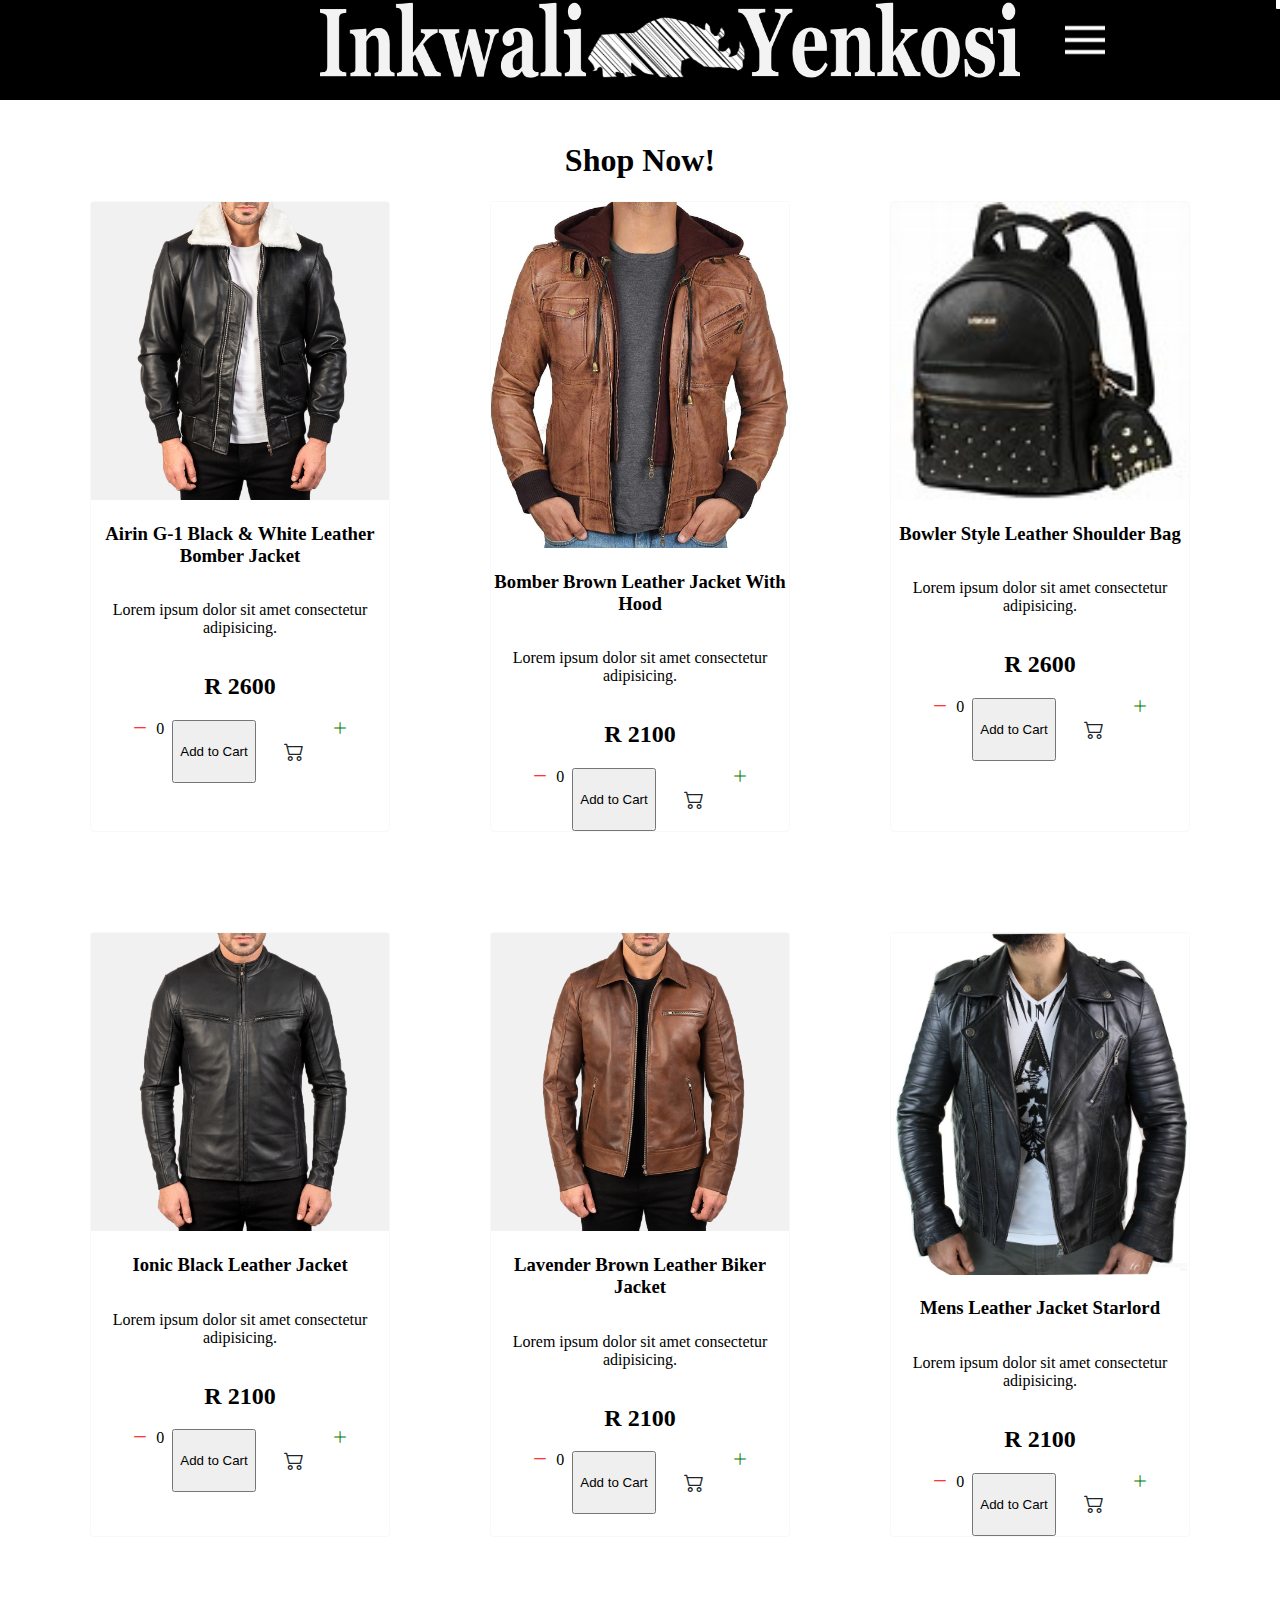
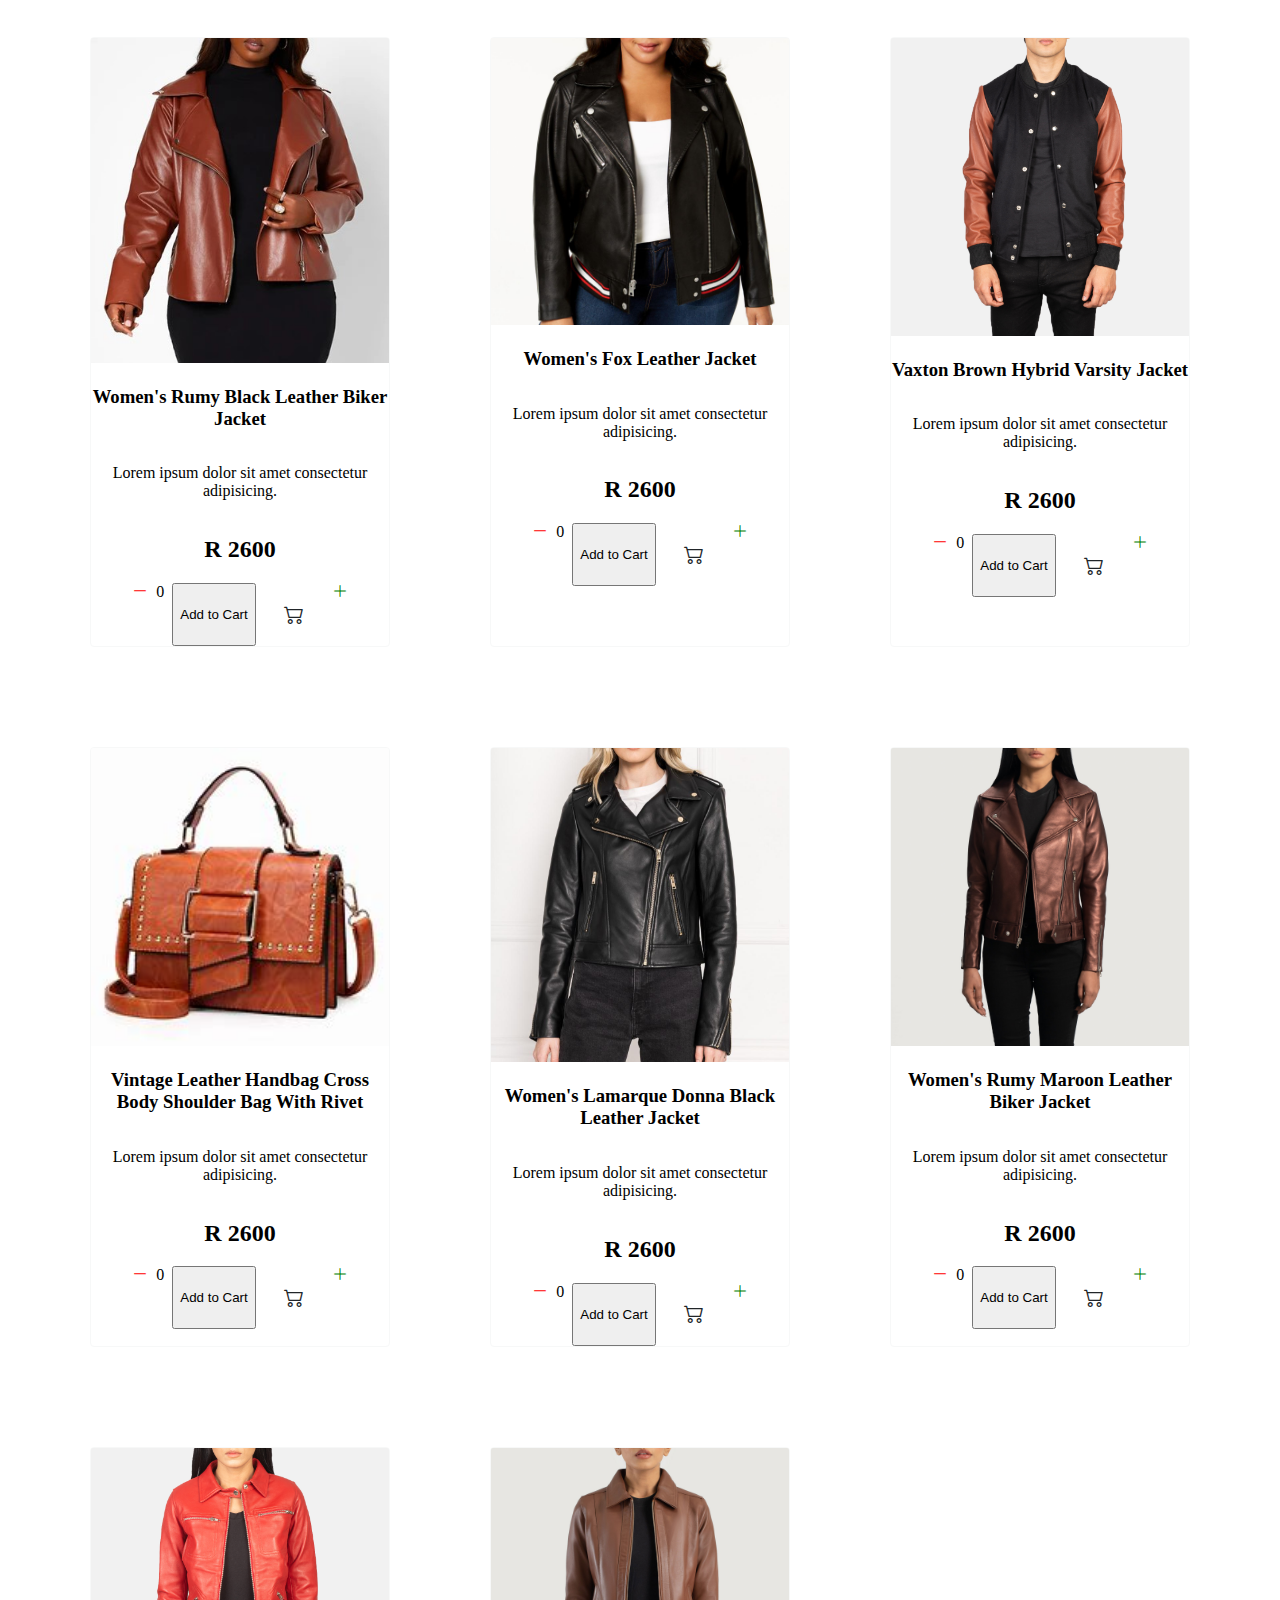
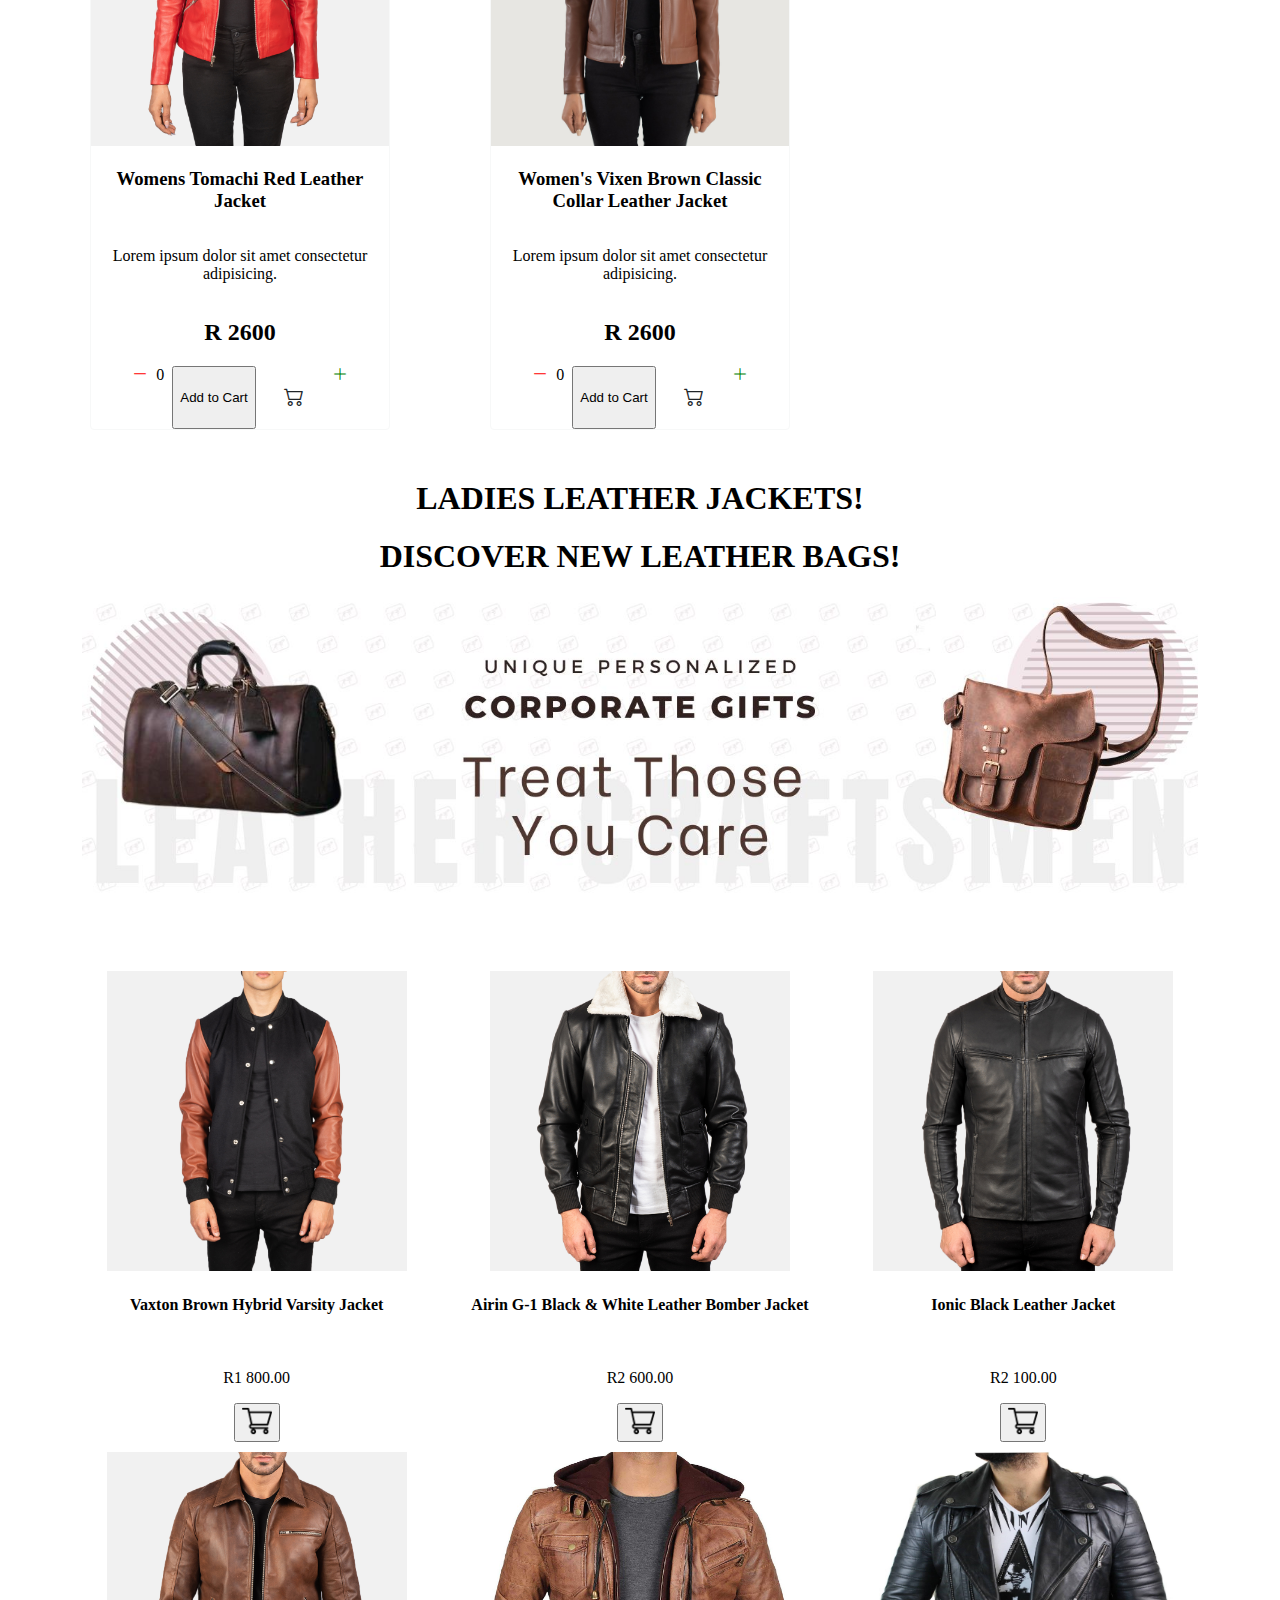
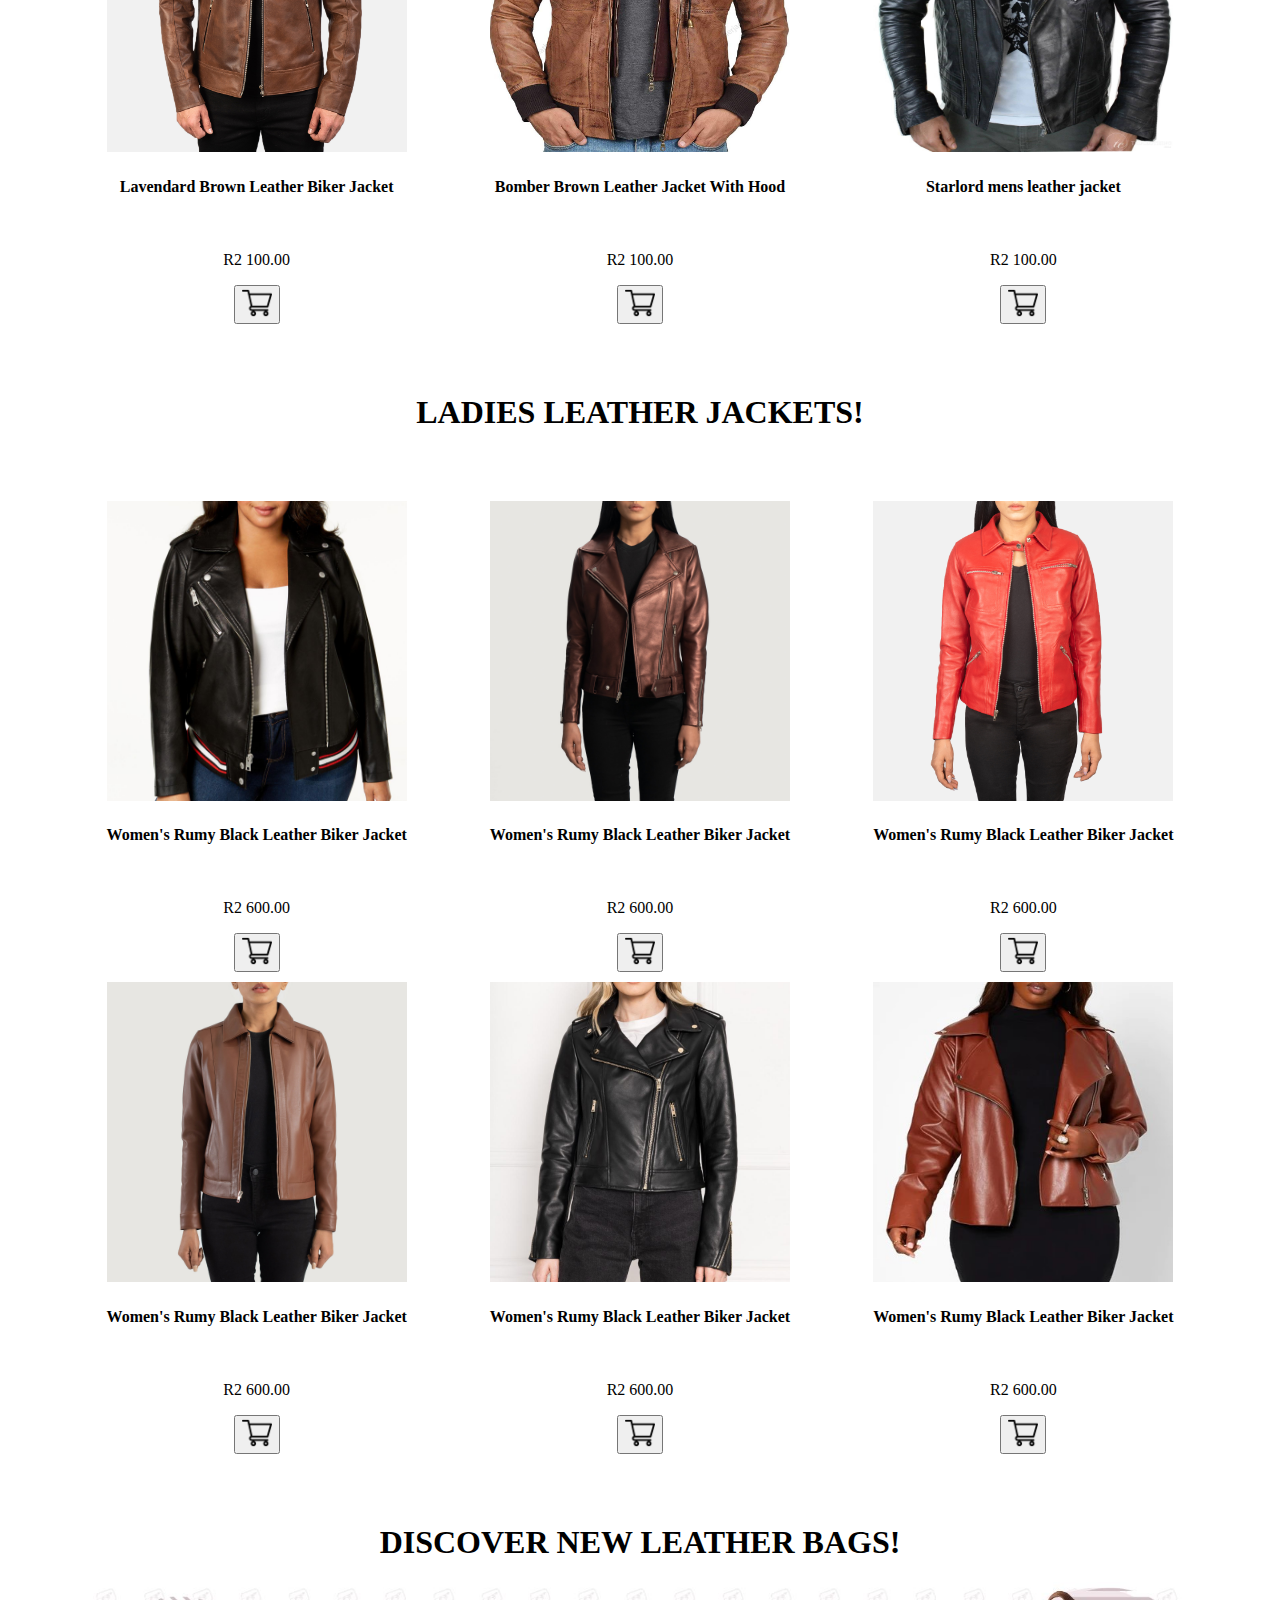
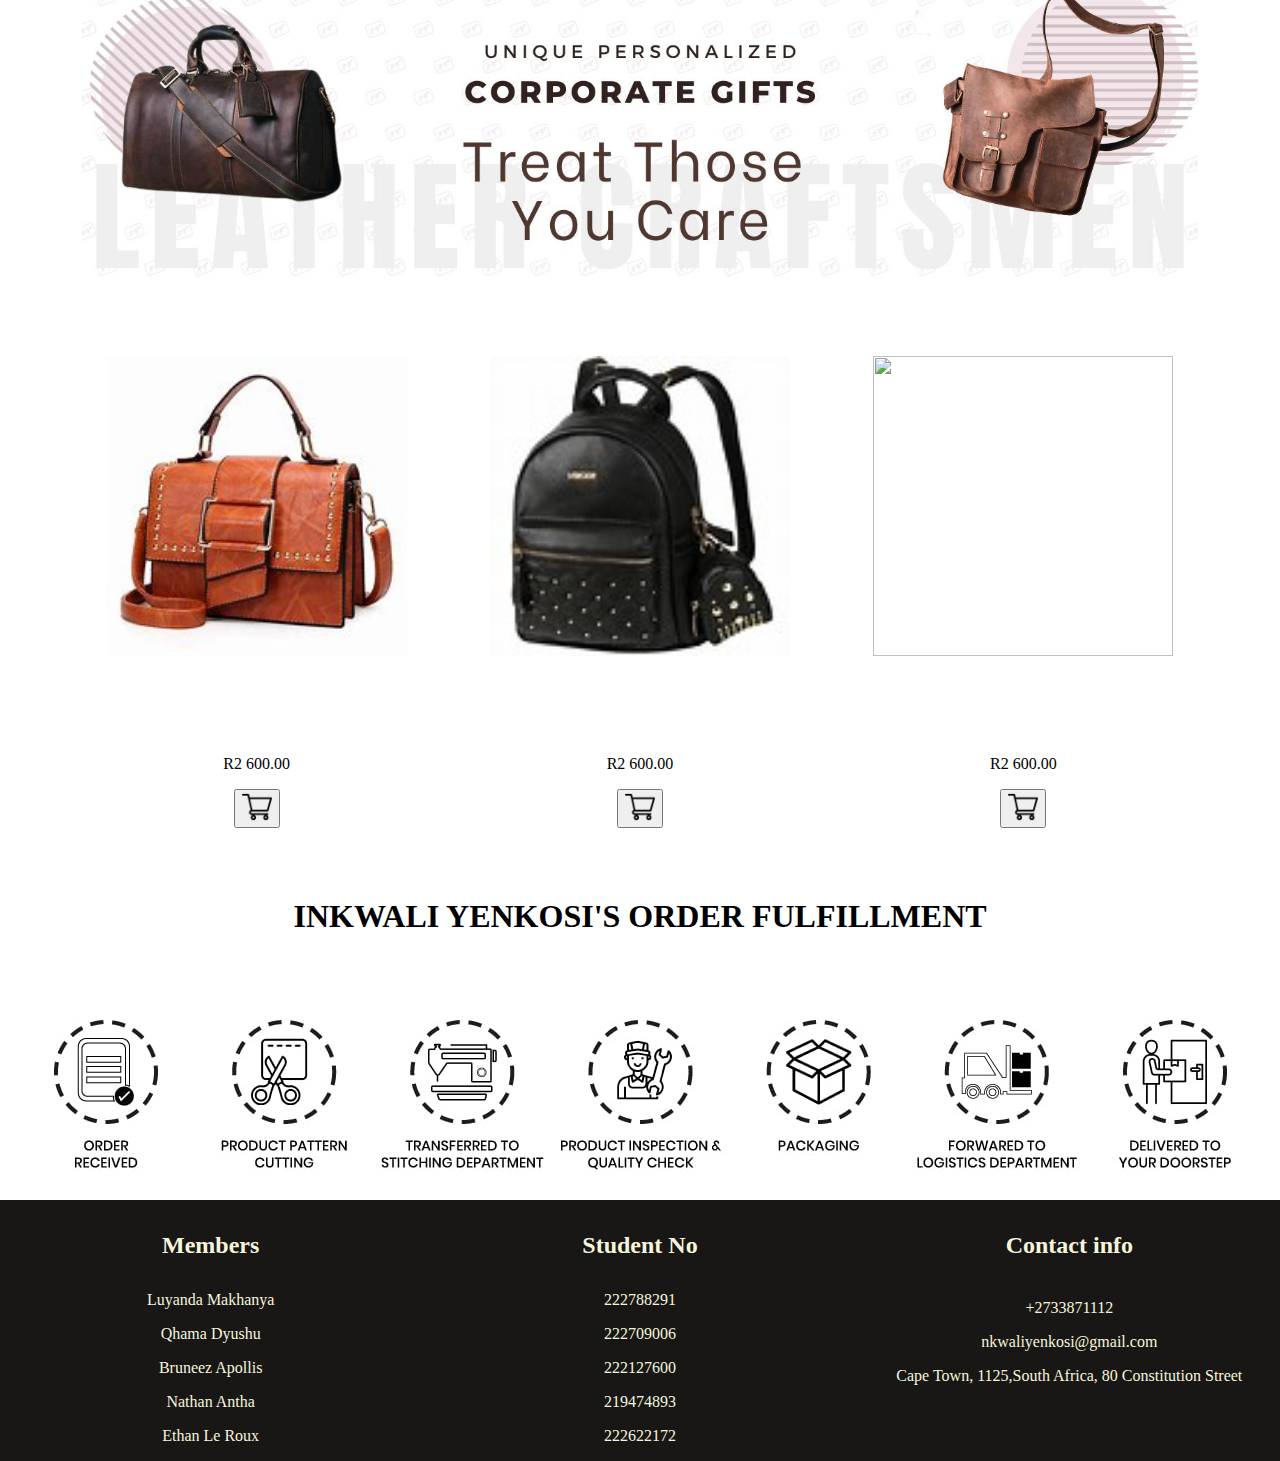
==== index.html @ 8163ce8f "new" ====
<!DOCTYPE html>
<html lang="en">

<head>
    <meta charset="UTF-8">
    <meta name="viewport" content="width=device-width, initial-scale=1.0">
    <link rel="stylesheet" href="public/css/main.css">
    <link rel="stylesheet" href="public/css/button.css">
    <link rel="stylesheet" href="https://cdn.jsdelivr.net/npm/bootstrap-icons@1.8.1/font/bootstrap-icons.css">

    <title>Shop Now</title>
    <link rel="stylesheet" href="public/css/head.css">
    <script src="public/scripts/button.js"></script>
    <link rel="stylesheet" href="https://cdnjs.cloudflare.com/ajax/libs/font-awesome/6.4.2/css/all.min.css"
        integrity="sha512-z3gLpd7yknf1YoNbCzqRKc4qyor8gaKU1qmn+CShxbuBusANI9QpRohGBreCFkKxLhei6S9CQXFEbbKuqLg0DA=="
        crossorigin="anonymous" referrerpolicy="no-referrer" />
    <link rel="stylesheet" href="list.css">
    <link rel="stylesheet" href="public/css/content.css">
    <link rel="stylesheet" href="public/css/footer.css">
    <link rel="stylesheet" href="https://cdn.jsdelivr.net/npm/@fortawesome/fontawesome-free@6.2.1/css/fontawesome.min.css">
    <link rel="stylesheet" href="checkout.html">
</head>

<body>

        <nav>
            <ul class="social-media">
                <a href="https://www.instagram.com/inkwaliyenkosi____/" target=_blank><i class="fa-brands fa-instagram"></i></a>
                <a href="https://twitter.com/Inkwali_Yenkosi" target=_blank><i class="fa-brands fa-twitter"></i></a>
                <a href="https://www.facebook.com/profile.php?id=61552189601026" target=_blank><i class="fa-brands fa-facebook"></i></a>

            </ul>

            
            <a href="index.html" class="logo"><img src="/public/img/icons/rhinoLogo.png" width="700px" height="80px"></a>
            <div class="dropdown">
                <img src="/public/img/icons/dropDownMenu.png" alt="" height="40" width="40" id="dropdownIcon"
                    class="dropdownIcon" onclick="toggleMenu()">
                <ul id="dropdownMenu">
                    <li><a href="#home">Home</a></li>
                    <li><a href="#about">About the leather</a></li>
                    <li><a href="#diy">DIY Method</a></li>
                    <li><a href="#B&M">Brick and Mortar</a></li>
                    <li><a href="#order">Shop Now</a></li>
                </ul>
            </div>
        </nav>
                
    </header>

    <!--Shopping Items-->

    <!--start of nathan-->
    <div class="navbar"></div>
                    <a href="index.html" class="logo">Inkwali Yenkosi</a>
               
                    <img src="" alt="" class="dropdownIcon" id="dropdownIcon">
                    
                    <a href="cart.html">
                        <div class="cart">
                          <i class="bi bi-cart2"></i>
                          <div id="cartAmount" class="cartAmount">0</div>
                        </div>
                      </a>
                      <h1>Shop Now!</h1>

                    <div class="shop" id="shop">


                    </div>

                    <h1>LADIES LEATHER JACKETS!</h1>

                    <div class="girls" id="girls">


                </div>
                <h1>DISCOVER NEW LEATHER BAGS!</h1>
                <img src="images/pic2.png" height="300px" class="banner">

                <div class="leatherBag" id="leatherBag">


                </div>
                
    <!--end of nathan-->

    <section class="order" id="order">
        <div class="content">
            <div class="block00">
                <img src="images/Vaxton Brown Hybrid Varsity Jacket.jpg" width="300px" height="300px" flex-basis="30%"
                    margin-bottom="30px" alt="">
                <h4 style="color: black;">Vaxton Brown Hybrid Varsity Jacket</h4>
                <div class="rating">
                    <i class="fa fa-star"></i>
                    <i class="fa fa-star"></i>
                    <i class="fa fa-star"></i>
                    <i class="fa fa-star"></i>
                    <i class="fa fa-star"></i><br>
                    <p>R1 800.00</p>
                    <button id="test_button" class="test_btn"><img src="/public/img/icons/cartIcon.png" alt=""
                            width="30px" height="30px"></button>
                </div>
            </div>
            <div class="block00">
                <img src="images/Airin G-1 Black & White Leather Bomber Jacket.jpg" width="300px" height="300px"
                    flex-basis="30%" margin-bottom="30px" alt="">
                <h4 style="color: black;">Airin G-1 Black & White Leather Bomber Jacket</h4>
                <i class="fa fa-star"></i>
                <i class="fa fa-star"></i>
                <i class="fa fa-star"></i>
                <i class="fa fa-star"></i>
                <i class="fa fa-star"></i><br>
                <p>R2 600.00</p>
                <button id="test_button" class="test_btn"><img src="/public/img/icons/cartIcon.png" alt="" width="30px"
                        height="30px"></button>
            </div>

            <div class="block00">
                <img src="images/Ionic Black Leather Jacket.jpeg" width="300px" height="300px" flex-basis="30%"
                    margin-bottom="30px" alt="">
                <h4 style="color: black">Ionic Black Leather Jacket</h4>
                <i class="fa fa-star"></i>
                <i class="fa fa-star"></i>
                <i class="fa fa-star"></i>
                <i class="fa fa-star"></i>
                <i class="fa fa-star"></i><br>
                <p>R2 100.00</p>
                <button id="test_button" class="test_btn"><img src="/public/img/icons/cartIcon.png" alt="" width="30px"
                        height="30px"></button>
            </div>

            <div class="block00">
                <img src="images/Lavendard Brown Leather Biker Jacket.jpeg" width="300px" height="300px"
                    flex-basis="30%" margin-bottom="30px" alt="">
                <h4 style="color: black">Lavendard Brown Leather Biker Jacket</h4>
                <i class="fa fa-star"></i>
                <i class="fa fa-star"></i>
                <i class="fa fa-star"></i>
                <i class="fa fa-star"></i>
                <i class="fa fa-star"></i><br>
                <p>R2 100.00</p>
                <button id="test_button" class="test_btn"><img src="/public/img/icons/cartIcon.png" alt="" width="30px"
                        height="30px"></button>
            </div>

            <div class="block00">
                <img src="images/Bomber-Brown-Leather-Jacket-With-Hood-3.jpg" width="300px" height="300px"
                    flex-basis="30%" margin-bottom="30px" alt="">
                <h4 style="color: black">Bomber Brown Leather Jacket With Hood</h4>
                <i class="fa fa-star"></i>
                <i class="fa fa-star"></i>
                <i class="fa fa-star"></i>
                <i class="fa fa-star"></i>
                <i class="fa fa-star"></i><br>
                <p>R2 100.00</p>
                <button id="test_button" class="test_btn"><img src="/public/img/icons/cartIcon.png" alt="" width="30px"
                        height="30px"></button>
            </div>

            <div class="block00">
                <img src="images/mens-leather-jacket-starlord-2_2.jpg" width="300px" height="300px" flex-basis="30%"
                    margin-bottom="30px" alt="">
                <h4 style="color: black">Starlord mens leather jacket</h4>
                <i class="fa fa-star"></i>
                <i class="fa fa-star"></i>
                <i class="fa fa-star"></i>
                <i class="fa fa-star"></i>
                <i class="fa fa-star"></i><br>
                <p>R2 100.00</p>
                <button id="test_button" class="test_btn"><img src="/public/img/icons/cartIcon.png" alt="" width="30px"
                        height="30px"></button>
            </div>

        </div>
        <div class="ladies">
            <h1>LADIES LEATHER JACKETS!</h1>
            <div class="content">
                <div class="block00">
                    <img src="images/Plus Size Fox Leather Jacket.png" width="300px" height="300px">
                    <h4 style="color: black">Women's Rumy Black Leather Biker Jacket</h4>
                    <i class="fa fa-star"></i>
                    <i class="fa fa-star"></i>
                    <i class="fa fa-star"></i>
                    <i class="fa fa-star"></i>
                    <i class="fa fa-star"></i><br>
                    <p>R2 600.00</p>
                    <button id="test_button" class="test_btn"><img src="/public/img/icons/cartIcon.png" alt=""
                            width="30px" height="30px"></button>
                </div>

                <div class="block00">
                    <img src="images/Women's Rumy Maroon Leather Biker Jacket.jpg" width="300px" height="300px">
                    <h4 style="color: black">Women's Rumy Black Leather Biker Jacket</h4>
                    <i class="fa fa-star"></i>
                    <i class="fa fa-star"></i>
                    <i class="fa fa-star"></i>
                    <i class="fa fa-star"></i>
                    <i class="fa fa-star"></i><br>
                    <p>R2 600.00</p>
                    <button id="test_button" class="test_btn"><img src="/public/img/icons/cartIcon.png" alt=""
                            width="30px" height="30px"></button>
                </div>

                <div class="block00">
                    <img src="images/Women's Tomachi Red Leather Jacket.jpeg" width="300px" height="300px">
                    <h4 style="color: black">Women's Rumy Black Leather Biker Jacket</h4>
                    <i class="fa fa-star"></i>
                    <i class="fa fa-star"></i>
                    <i class="fa fa-star"></i>
                    <i class="fa fa-star"></i>
                    <i class="fa fa-star"></i><br>
                    <p>R2 600.00</p>
                    <button id="test_button" class="test_btn"><img src="/public/img/icons/cartIcon.png" alt=""
                            width="30px" height="30px"></button>
                </div>

                <div class="block00">
                    <img src="images/Women's Vixen Brown Classic Collar Leather Jacket.jpg" width="300px"
                        height="300px">
                    <h4 style="color: black">Women's Rumy Black Leather Biker Jacket</h4>
                    <i class="fa fa-star"></i>
                    <i class="fa fa-star"></i>
                    <i class="fa fa-star"></i>
                    <i class="fa fa-star"></i>
                    <i class="fa fa-star"></i><br>
                    <p>R2 600.00</p>
                    <button id="test_button" class="test_btn"><img src="/public/img/icons/cartIcon.png" alt=""
                            width="30px" height="30px"></button>
                </div>
                <div class="block00">
                    <img src="images/Women Lamarque Donna Black Leather Jacket.png" width="300px" height="300px">
                    <h4 style="color: black">Women's Rumy Black Leather Biker Jacket</h4>
                    <i class="fa fa-star"></i>
                    <i class="fa fa-star"></i>
                    <i class="fa fa-star"></i>
                    <i class="fa fa-star"></i>
                    <i class="fa fa-star"></i><br>
                    <p>R2 600.00</p>
                    <button id="test_button" class="test_btn"><img src="/public/img/icons/cartIcon.png" alt=""
                            width="30px" height="30px"></button>
                </div>
                <div class="block00">
                    <img src="images/NeverBasic RESHOOT_crop_center.jpg" width="300px" height="300px">
                    <h4 style="color: black">Women's Rumy Black Leather Biker Jacket</h4>
                    <i class="fa fa-star"></i>
                    <i class="fa fa-star"></i>
                    <i class="fa fa-star"></i>
                    <i class="fa fa-star"></i>
                    <i class="fa fa-star"></i><br>
                    <p>R2 600.00</p>
                    <button id="test_button" class="test_btn"><img src="/public/img/icons/cartIcon.png" alt=""
                            width="30px" height="30px"></button>
                </div>
            </div>
            <div class="bags">
                <h1>DISCOVER NEW LEATHER BAGS!</h1>
                <img src="images/pic2.png" height="300px" class="banner">

                <div class="content">
                    <div class="bag1">
                        <img src="images/Vintage Leather Handbag Cross Body Shoulder Bag With Rivet.jpeg" width="300px"
                            height="300px">
                        <h4>Airin G-1 Black & White Leather Bomber Jacket</h4>
                        <i class="fa fa-star"></i>
                        <i class="fa fa-star"></i>
                        <i class="fa fa-star"></i>
                        <i class="fa fa-star"></i>
                        <i class="fa fa-star"></i><br>
                        <p>R2 600.00</p>
                        <button id="test_button" class="test_btn"><img src="/public/img/icons/cartIcon.png" alt=""
                                width="30px" height="30px"></button>
                    </div>

                    <div class="bag2">
                        <img src="images/Bowler Style Leather Shoulder Bag.jpeg" width="300px" height="300px" alt="">
                        <h4>Airin G-1 Black & White Leather Bomber Jacket</h4>
                        <i class="fa fa-star"></i>
                        <i class="fa fa-star"></i>
                        <i class="fa fa-star"></i>
                        <i class="fa fa-star"></i>
                        <i class="fa fa-star"></i><br>
                        <p>R2 600.00</p>
                        <button id="test_button" class="test_btn"><img src="/public/img/icons/cartIcon.png" alt=""
                                width="30px" height="30px"></button>
                    </div>

                    <div class="bag3">
                        <img src="images/L6.png" width="300px" height="300px" alt="">
                        <h4>Airin G-1 Black & White Leather Bomber Jacket</h4>
                        <i class="fa fa-star"></i>
                        <i class="fa fa-star"></i>
                        <i class="fa fa-star"></i>
                        <i class="fa fa-star"></i>
                        <i class="fa fa-star"></i><br>
                        <p>R2 600.00</p>
                        <button id="test_button" class="test_btn"><img src="/public/img/icons/cartIcon.png" alt=""
                                width="30px" height="30px"></button>
                    </div>
                </div>

            </div>

            <h1>INKWALI YENKOSI'S ORDER FULFILLMENT</h1>
            <h4>We ensure that every customer’s order is manufactured appropriately and delivered at your doorstep.
            </h4>
            <img src="images/pic.png">

    </section>


    

    <br>
    <!--footer section starts here-->
    <section class="footer">

        <div class="box-container">

            <div class="studentDetails">
                <h3 style="color: beige;">Members</h3>
                    <p>Luyanda Makhanya </p>
                    <p>Qhama Dyushu </p>
                    <p>Bruneez Apollis</p>
                    <p>Nathan Antha</p>
                    <p>Ethan Le Roux</p>
            </div>

            <div class="studentDetails">
                <h3 style="color: beige;">Student No</h3>
                    <p>222788291</p>
                    <p>222709006</p>
                    <p>222127600</p>
                    <p>219474893</p>
                    <p>222622172</p>
            </div>

            <div class="studentDetails">
                <h3 style="color: beige;">Contact info</h3>
                <a href="#">+2733871112</a>
                <a href="#">nkwaliyenkosi@gmail.com</a>
                <a href="#">Cape Town, 1125,South Africa, 80 Constitution Street</a>
                <img src="" alt="">
            </div>

        </div>
    </section>
    <!--footer section ends here-->
<!--start of n-->
    <script src="Data.js"></script>
    <script src="main.js"></script>
    <script src="cart.js"></script>
    <!--end of n-->
    <script>
        function toggleMenu() {
            var menu = document.getElementById("dropdownMenu");
            if (menu.style.display === "block") {
                menu.style.display = "none";
            } else {
                menu.style.display = "block";
            }
        }
    </script>
    <script>
        function myFunction() {
            var x = document.getElementById("myDIV");
            if (x.style.display === "none") {
                x.style.display = "block";
            } else {
                x.style.display = "none";
            }
        }
    </script>
</body>

</html>
---- public/css/main.css ----
body{
    text-align: center;
    margin: 0%;
}

nav{
    position: fixed;
    width: 100%;
    top: 0%;
}

/* .imgbanner{
    width: max-content;
    height: fit-content;
} */
---- public/css/head.css ----
nav{
    background-color: black;
    font-family: 'DM Serif Display', serif;
    /* text-align: center; */

}

    nav a{
        color: white;
        text-decoration: none;
    }

    .logo{
        font-size: 50px;
    }

    .nav01{
        padding: 10px;
    }
/* nathan added all his css here*/
/* .navbar {
    display: flex;
    flex-direction: row;
    justify-content: space-between;
    background-color: #212529;
    color: white;
    padding: 25px 60px;
    margin-bottom: 30px;
  } */
  
.cart {
    /* position: relative; */
    background-color: #fff;
    color: #212529;
    font-size: 20px;
    padding: 20px;
    border-radius: 4px;
    position:static;
  }
  
  .cartAmount {
    position: absolute;
    top: -15px;
    right: -10px;
    font-size: 16px;
    background-color: white;
    color: black;
    padding: 3px;
    border-radius: 3px;
  }
  .shop {
    display: grid;
    grid-template-columns: repeat(3, 300px);
    gap: 100px;
    justify-content: center;
    margin-bottom: 50px;
  }
  
  @media (max-width: 1000px) {
    .shop {
      grid-template-columns: repeat(2, 223px);
    }
  }
  
  @media (max-width: 500px) {
    .shop {
      grid-template-columns: repeat(1, 223px);
    }
  }
  
  .item {
    border: 0.5px solid #f7f8f8;
    border-radius: 4px;
    box-shadow: #212529;
  }
  .item img {
    width: 100%;
    border-radius: 2px 2px 0 0;
  }
  
  .details {
    display: flex;
    flex-direction: column;
    justify-content: center;
  }
  
  .price-quantity {
    display: flex;
    flex-direction: column;
    justify-content: center;
    align-items: center;
  }
  
  .buttons {
    display: flex;
    flex-direction: row;
    justify-content: center;
    gap: 8px;
    font-size: 16px;
  }
  
  .bi-dash-lg {
    color: red;
  }
  
  .bi-plus-lg {
    color: green;
  }
  .text-center {
    text-align: center;
    margin-bottom: 20px;
  }
  
  .HomeBtn,
  .checkout,
  .removeAll {
    background-color: #212529;
    color: white;
    border: none;
    padding: 6px;
    border-radius: 3px;
    cursor: pointer;
    margin-top: 10px;
  }
  
  .checkout {
    background-color: black;
  }
  .removeAll {
    background-color: red;
  }
  .bi-x-lg {
    color: red;
    font-weight: bold;
    padding-top: 20px;
  }
  
  

.shopping-cart {
display: grid;
grid-template-columns: repeat(3, 320px);
justify-content: center;
gap: 15px;
}

/**
* ! style rules for cart-item
**/

.cart-item {
  border: 0.5px solid #f7f8f8;
  border-radius: 4px;
  box-shadow: #212529;
}

.title-price-x {
width: 195px;
display: flex;
align-items: center;
justify-content: space-between;
/* border: 2px solid red; */
}

.title-price {
display: flex;
align-items: center;
gap: 10px;
}

.cart-item-price {
background-color: white;
color: black;
border: 0.5px solid #f7f8f8;
border-radius: 4px;
justify-content: center;

}

/*
! style for popup window
*/
#popup-window {
position: fixed;
width: 300px;
height: 200px;
background: white;
border: 1px solid black;
padding: 10px;
margin: auto;
top: 0;
right: 0;
bottom: 0;
left: 0;
z-index: 10;
display: none;
}
---- list.css ----
.content{
    margin: 70px;
}
.fixed-page {
    position: fixed;
    width: 100%;
    height: 100%;
    overflow: hidden;
}

/*
.bags img{
    width: 100%;
}

 .bag1 img{
    width: 300px;
    height: 300px;   
    flex-basis: 30%;
     margin-bottom: 30px;
}.bag2 img{
    width: 300px;
    height: 300px;   
    flex-basis: 30%;
     margin-bottom: 30px;
}
.bag3 img{
    width: 300px;
    height: 300px;   
    flex-basis: 30%;
     margin-bottom: 30px;
} */

#dropdownIcon{
    padding-right: 70px;
    padding-top: 20px;
}

.social-media{
    padding-top: 10px;
}

.footer .box-container{
    display: flex;
    color: beige;
    flex-wrap: wrap;
    gap: 0.5rem;
    background-color: rgb(24, 23, 21);
    text-decoration: none;
}

.footer .box-container .studentDetails{
    flex: 25rem;
    text-decoration: none;
}

.footer .box-container .studentDetails h3{
    color: beige;
    font-size: 1.5rem;
    padding: 0.5rem 0;
}

.footer .box-container .studentDetails a{
    display: block;
    color: beige;
    font-size: 1rem;
    padding: 0.5rem 0;
}

.footer .box-container .box a:hover{
    text-decoration: underline;

}

.footer .credit{
    text-align: center;
    padding: 1.5rem;
    margin-top: 1.5rem;
    padding-top: 2.5rem;
    font-size: 2rem;
    color: beige;
    border-top: .1rem solid rgba(0, 0, 0, .1);

}

.footer .credit span{
    color: aqua;
}

.dropdownMenu {
    display: none;
    background-color: #075019; /* Dropdown background color */
    box-shadow: 0 4px 6px rgba(0, 0, 0, 0.1); /* Add a shadow for a dropdown effect */
    z-index: 1;
}

.dropdown li {
    padding: 10px;
    border-bottom: 1px solid #ccc;
}

.imgbanner{
    width: 100%;
}
---- public/css/content.css ----
.content{
    display: grid;
  grid-template-columns: repeat(3, 1fr);
  gap: 10px;
  grid-auto-rows: minmax(100px, auto);
}

.block00{
    /*border-block: 5px solid rgb(105, 105, 105);*/
    /*border: 5px solid rgb(105, 105, 105);*/
    text-align: center;
}

/*Banner*/

.banner{
  max-width:max-content;
}

nav{
  display: grid;
  grid-template-columns: repeat(4, 1fr);
  gap: 0px;
  grid-auto-rows: minmax(100px, auto);
}
.logo{
  grid-column: 2/4;
}
.dropdown{
  grid-column-start: 4;
}

h4{
  color: white;
}

#dropdownMenu{
  display: none;
  background-color: black;
  /* grid-column-start: 4; */
  padding: 20px;
  height: 250px;
  width: 200px;
  text-align: center;
  list-style-type: none;
  position: fixed;
}
---- public/css/footer.css ----
footer{
    background-color: black;
    color: white;
    font-family: 'Ubuntu', sans-serif;
    text-align: center;
}

a{
    color: white;
    text-decoration: none;
}

.social{
    font-weight: 600;
}

footer .logo{
    font-size: 40px;
}
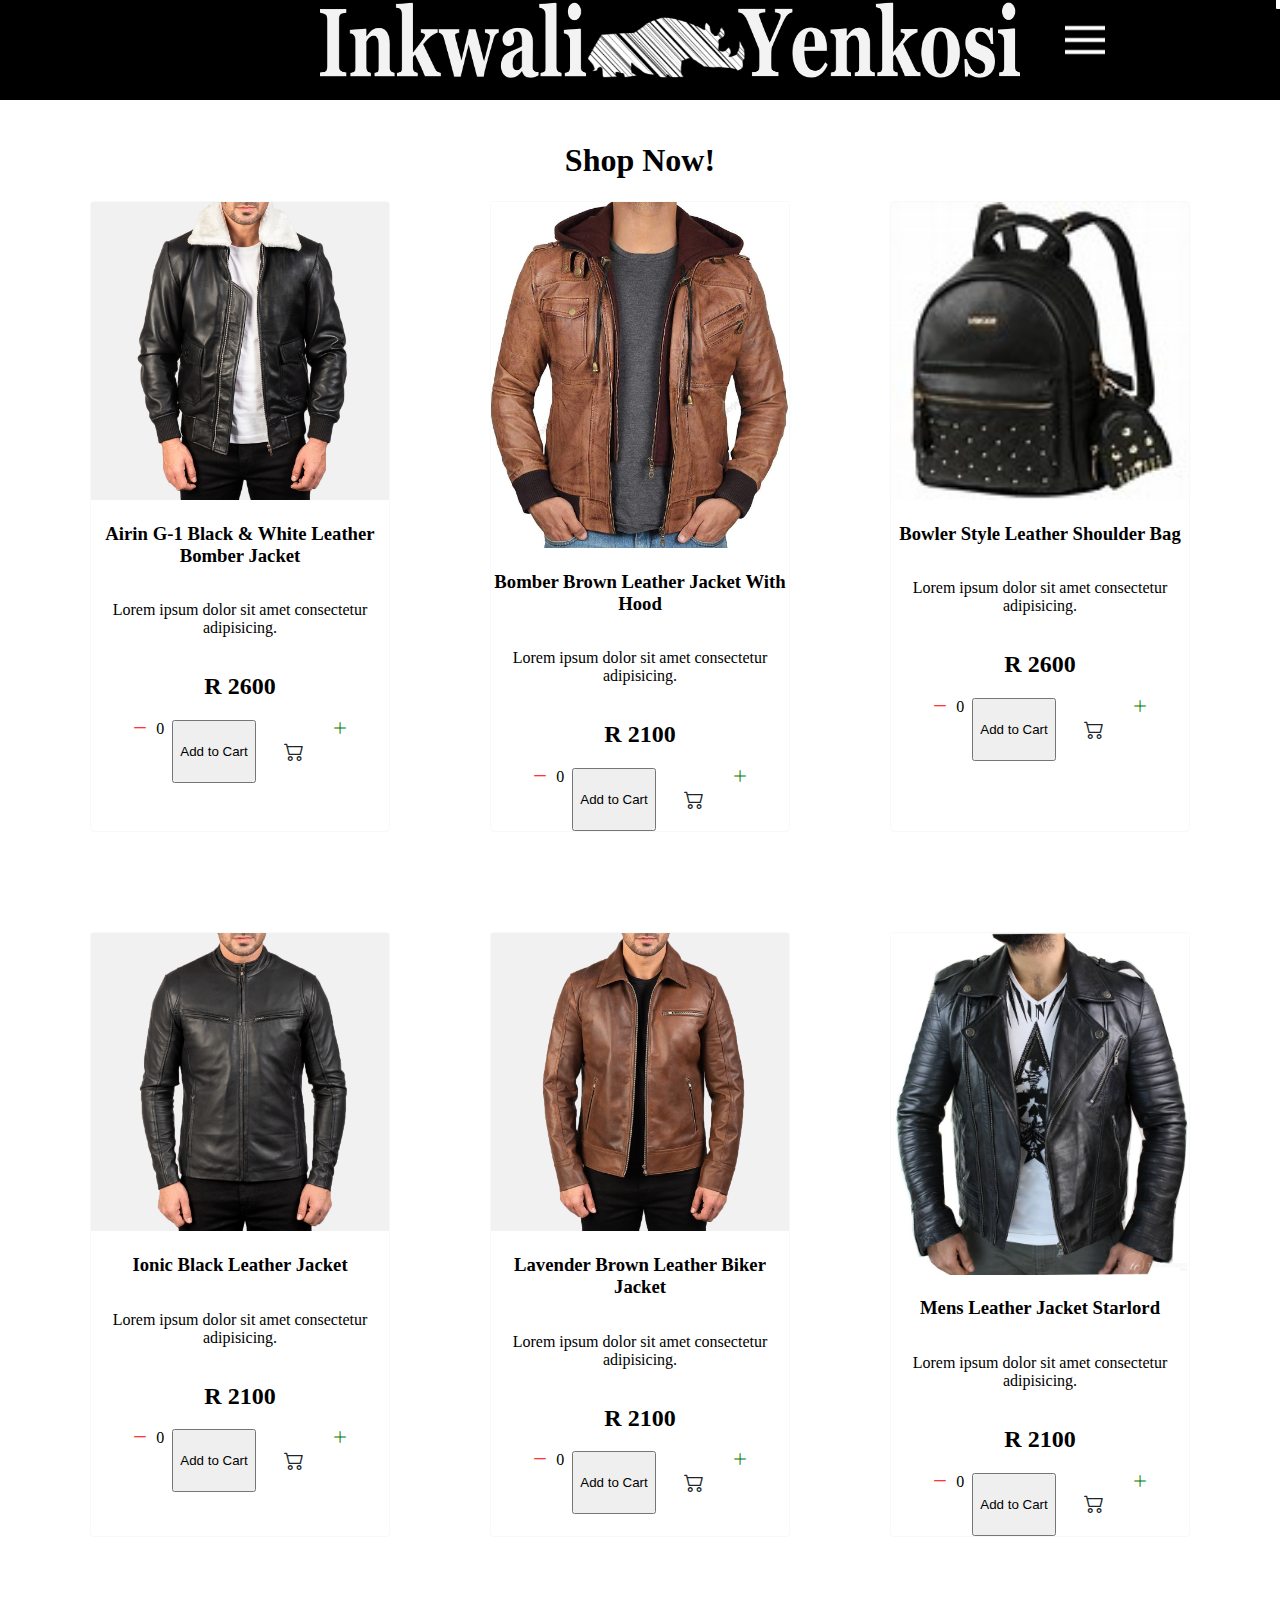
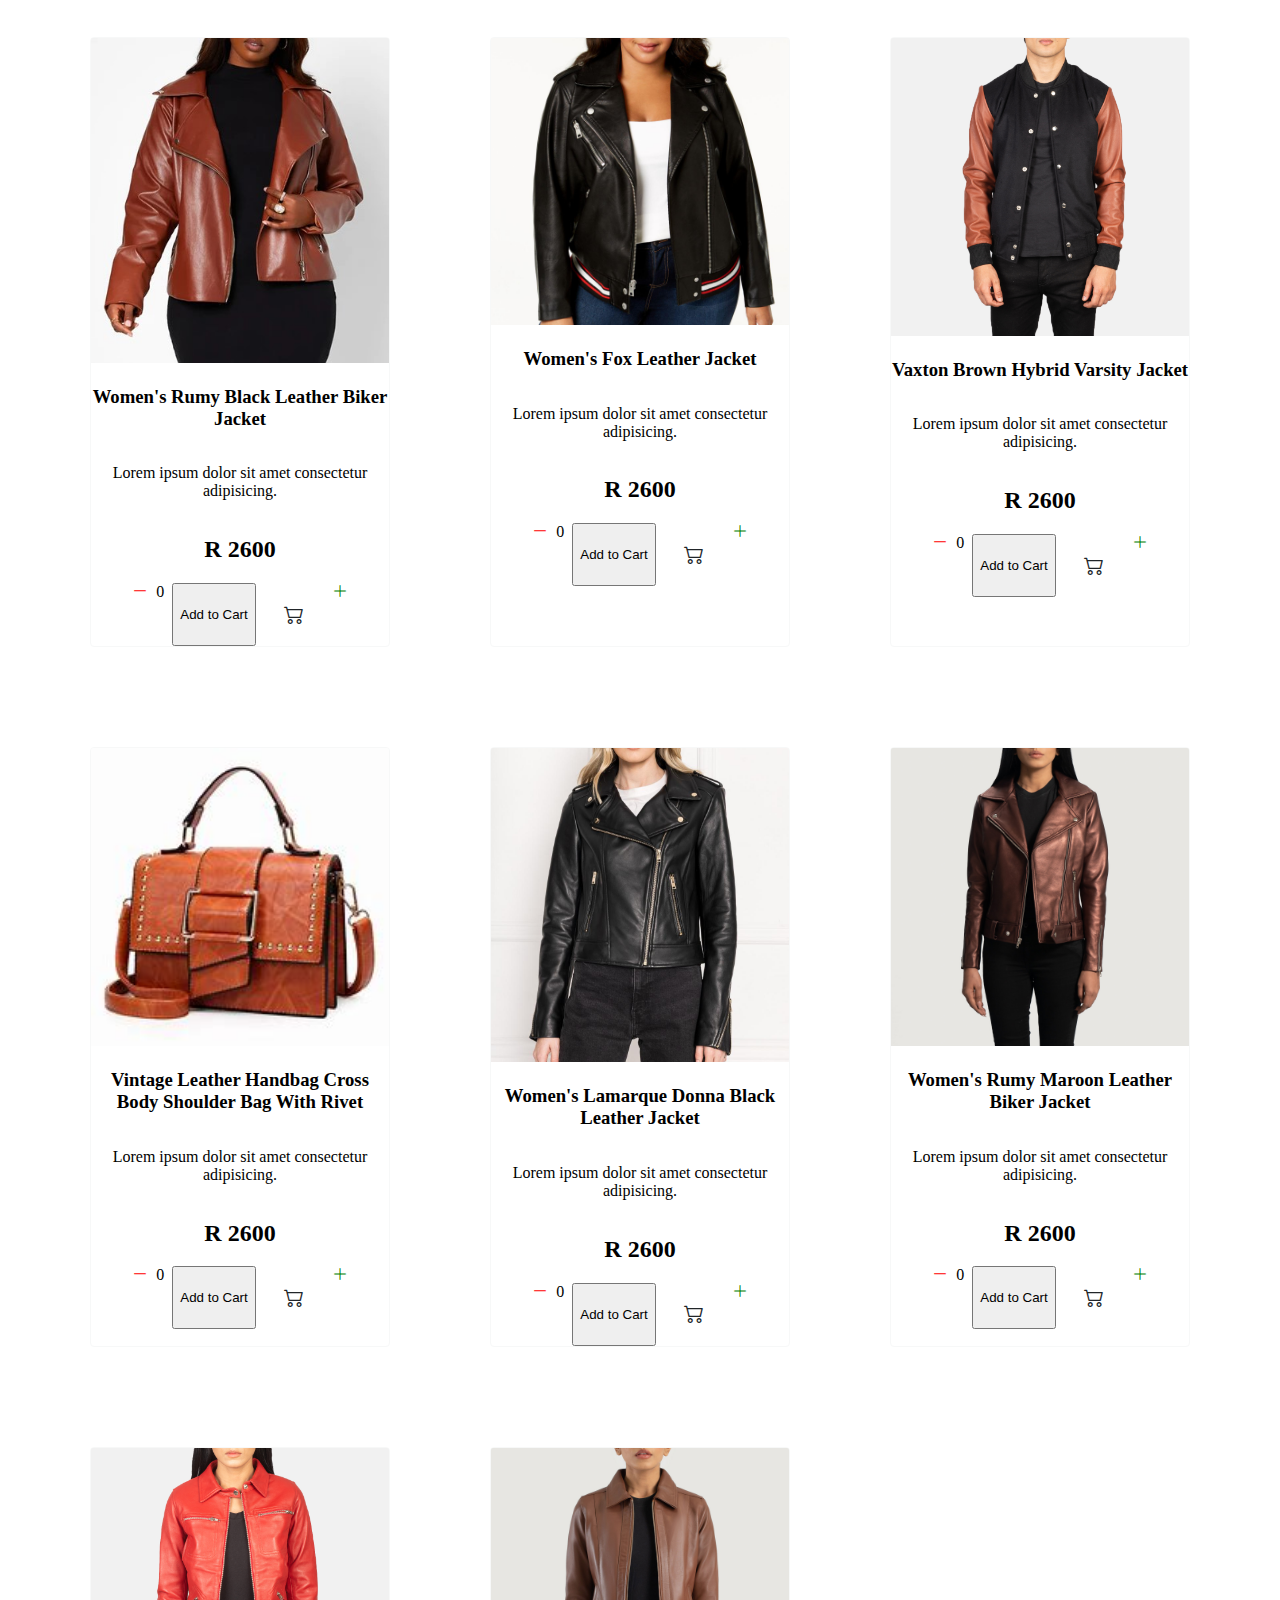
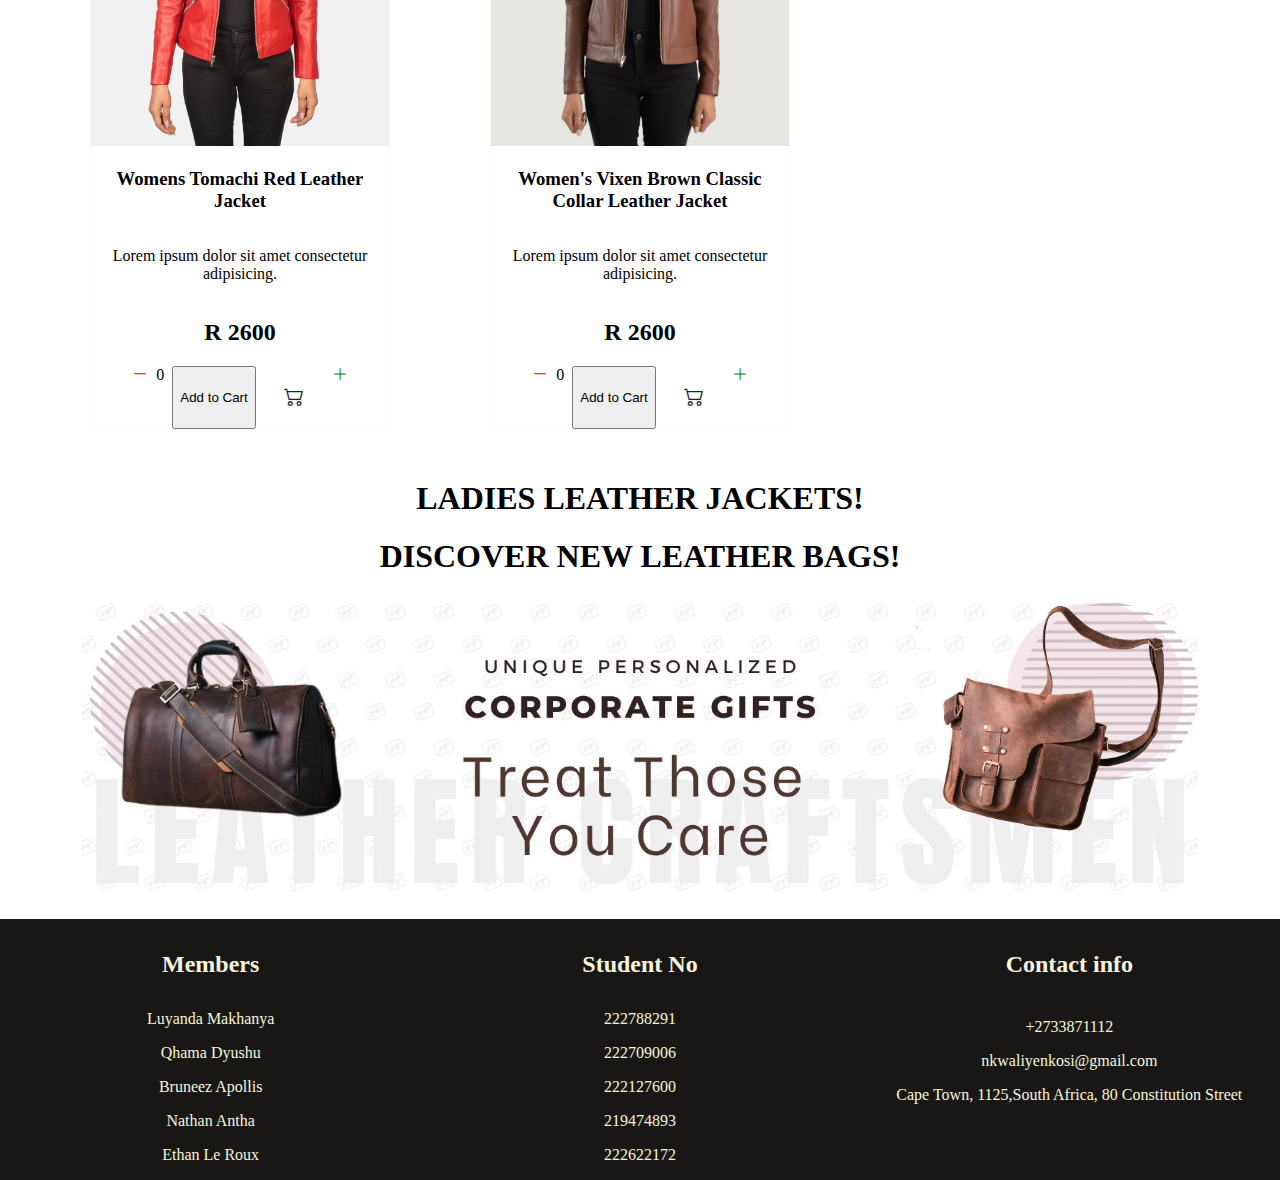
==== commit f4f1bc32: "Update index.html" ====
--- a/index.html
+++ b/index.html
@@ -85,7 +85,7 @@
                 
     <!--end of nathan-->
 
-    <section class="order" id="order">
+    <!-- <section class="order" id="order">
         <div class="content">
             <div class="block00">
                 <img src="images/Vaxton Brown Hybrid Varsity Jacket.jpg" width="300px" height="300px" flex-basis="30%"
@@ -306,7 +306,7 @@
             </h4>
             <img src="images/pic.png">
 
-    </section>
+    </section> -->
 
 
     
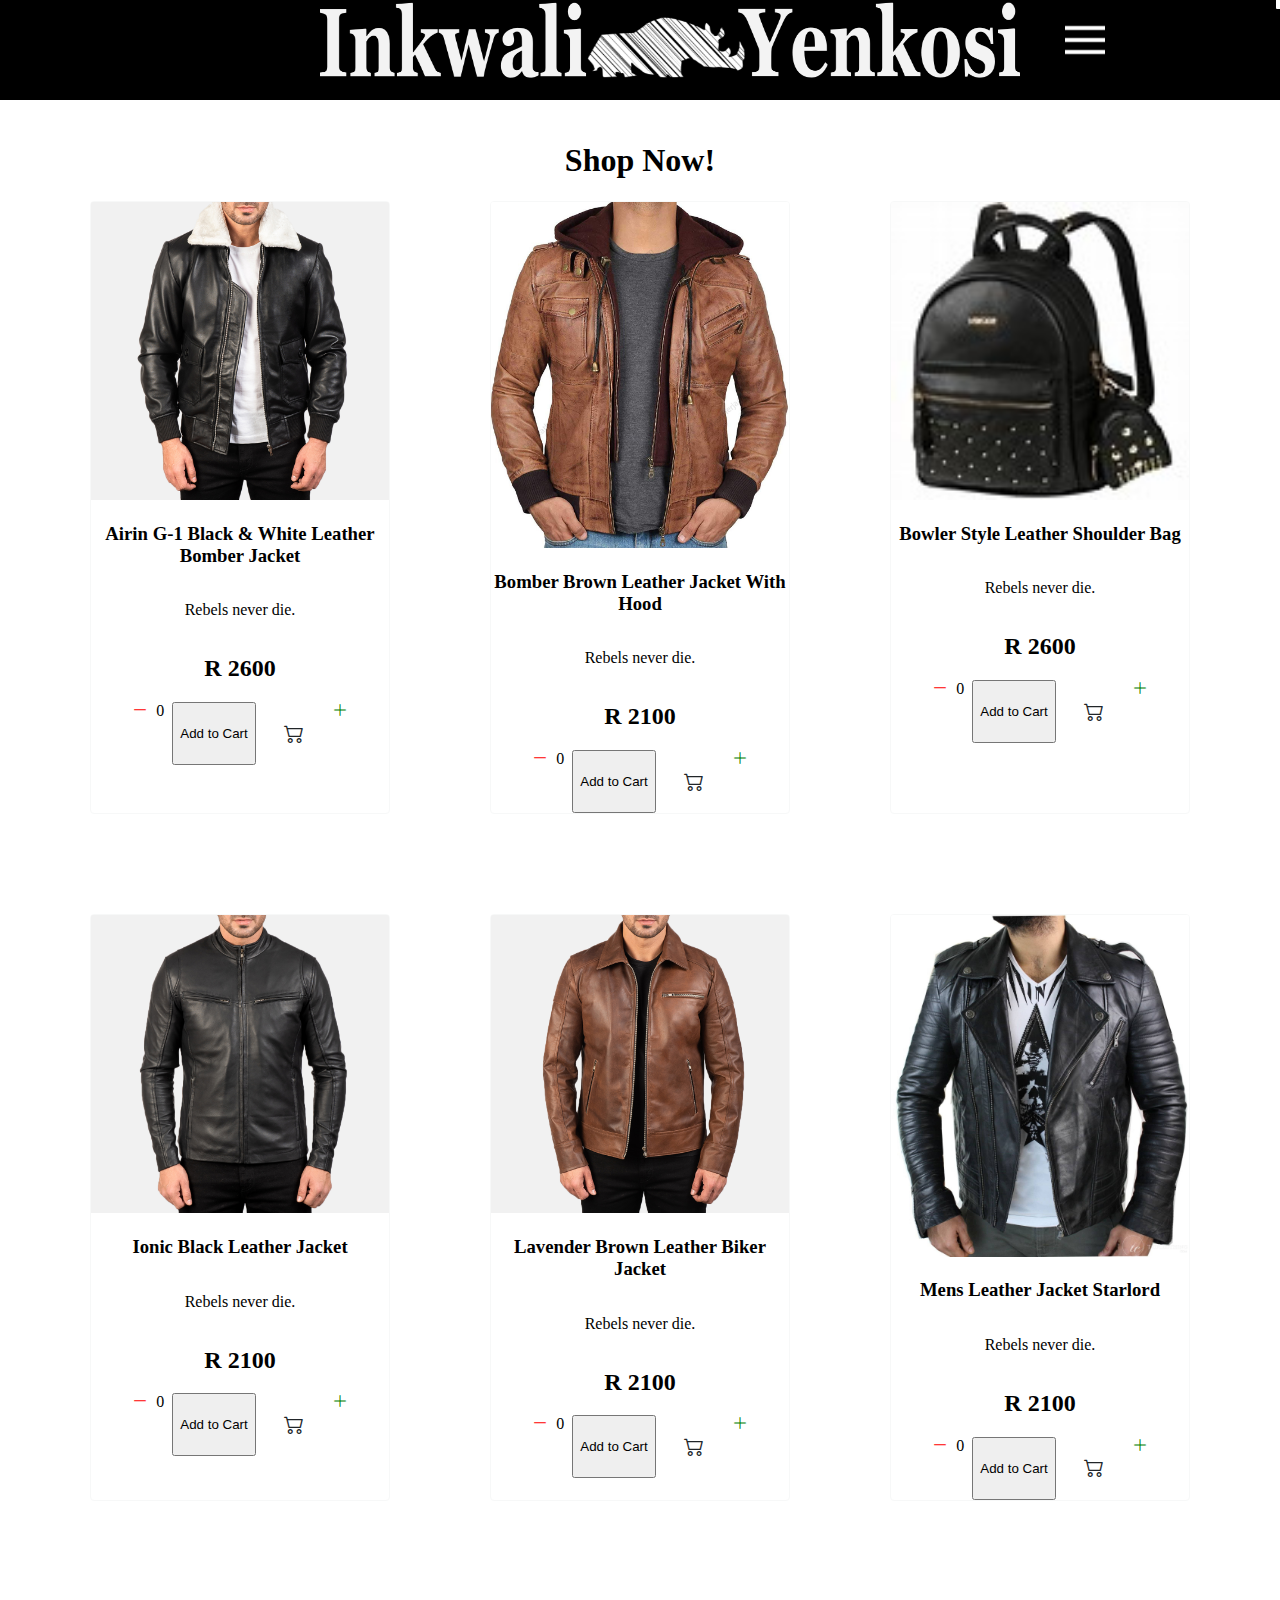
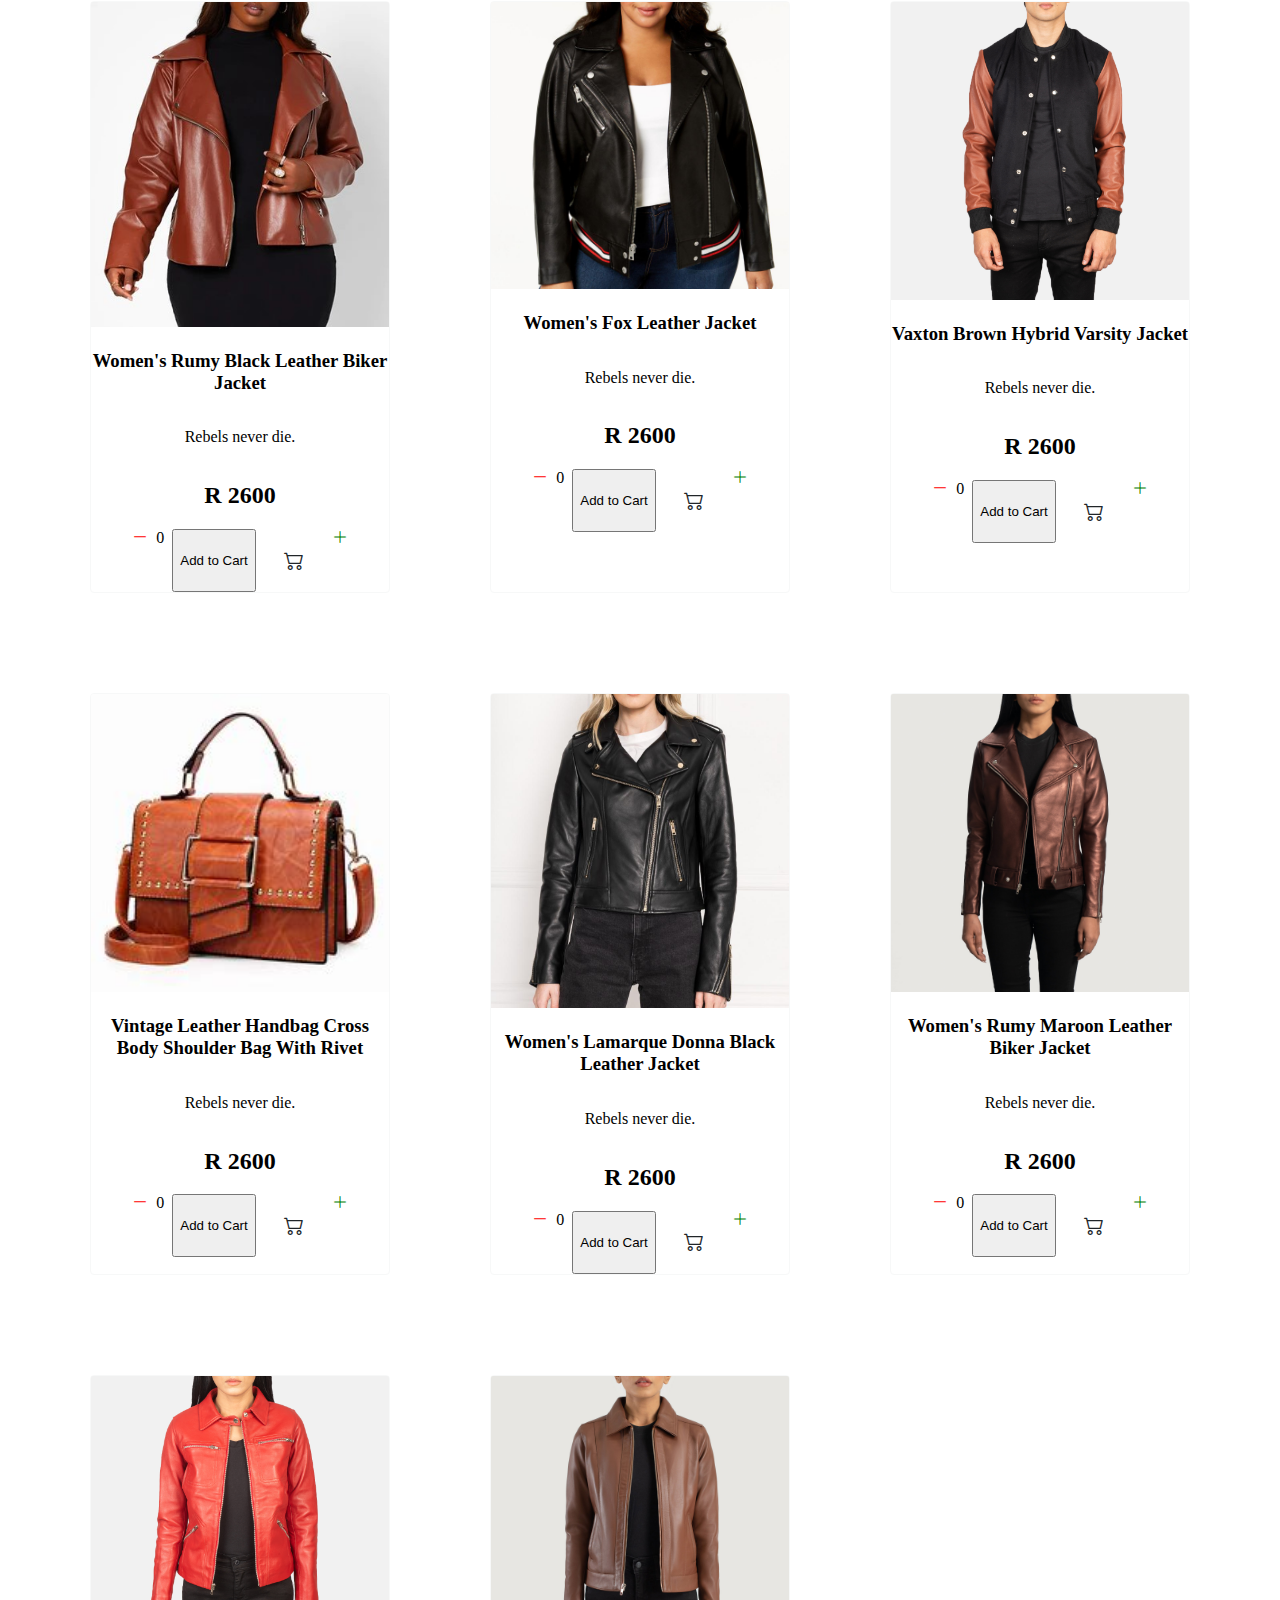
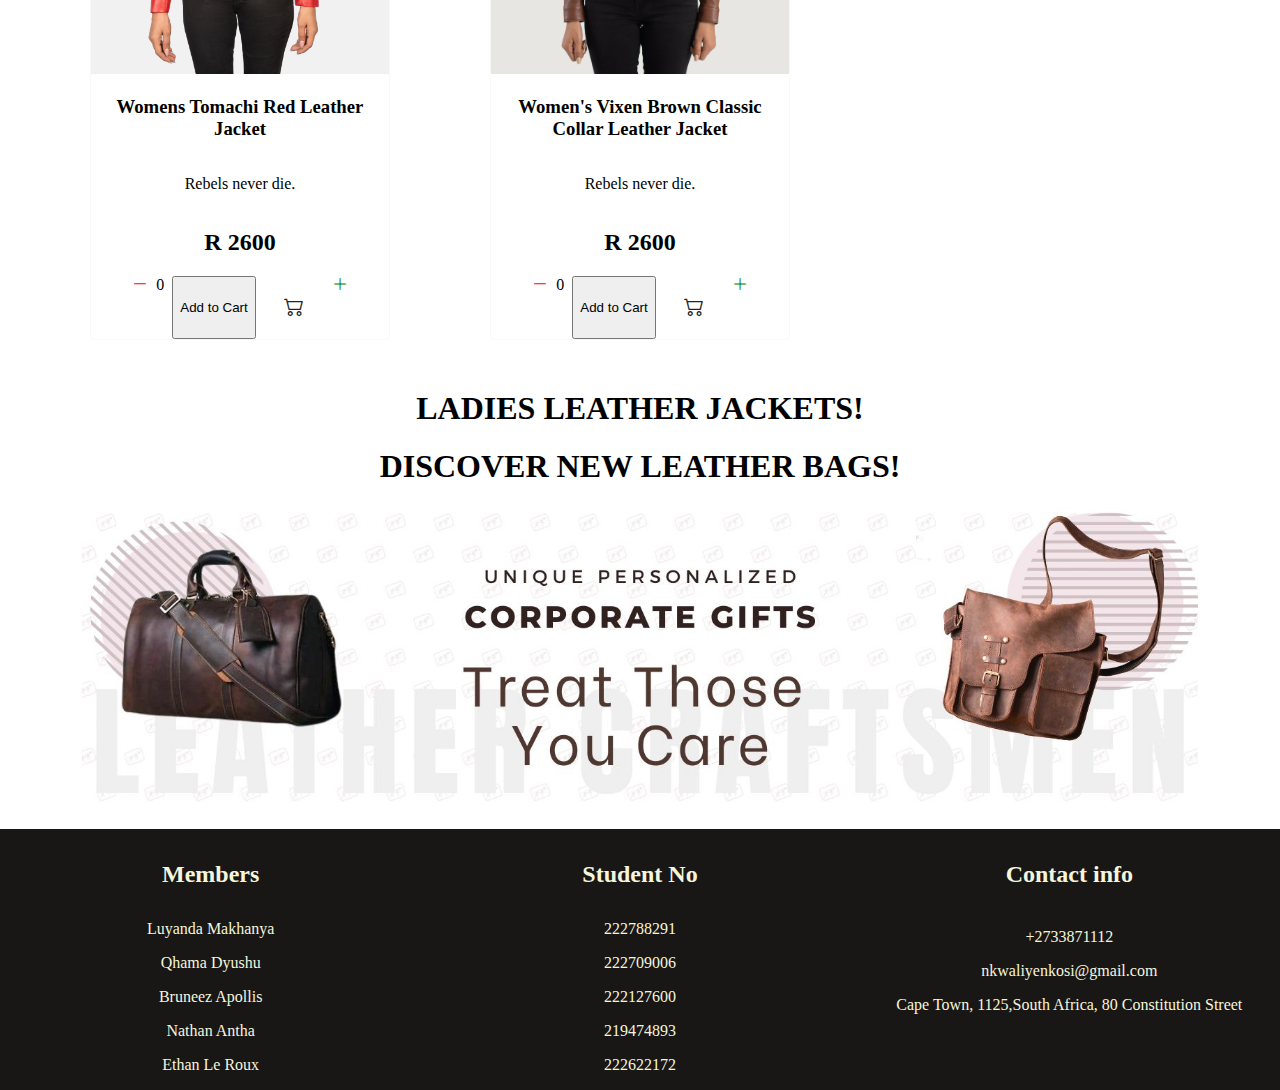
==== commit 94995f80: "luyanda" ====
--- a/index.html
+++ b/index.html
@@ -46,8 +46,7 @@
             </div>
         </nav>
                 
-    </header>
-
+    
     <!--Shopping Items-->
 
     <!--start of nathan-->
@@ -83,232 +82,9 @@
 
                 </div>
                 
-    <!--end of nathan-->
+    
 
-    <!-- <section class="order" id="order">
-        <div class="content">
-            <div class="block00">
-                <img src="images/Vaxton Brown Hybrid Varsity Jacket.jpg" width="300px" height="300px" flex-basis="30%"
-                    margin-bottom="30px" alt="">
-                <h4 style="color: black;">Vaxton Brown Hybrid Varsity Jacket</h4>
-                <div class="rating">
-                    <i class="fa fa-star"></i>
-                    <i class="fa fa-star"></i>
-                    <i class="fa fa-star"></i>
-                    <i class="fa fa-star"></i>
-                    <i class="fa fa-star"></i><br>
-                    <p>R1 800.00</p>
-                    <button id="test_button" class="test_btn"><img src="/public/img/icons/cartIcon.png" alt=""
-                            width="30px" height="30px"></button>
-                </div>
-            </div>
-            <div class="block00">
-                <img src="images/Airin G-1 Black & White Leather Bomber Jacket.jpg" width="300px" height="300px"
-                    flex-basis="30%" margin-bottom="30px" alt="">
-                <h4 style="color: black;">Airin G-1 Black & White Leather Bomber Jacket</h4>
-                <i class="fa fa-star"></i>
-                <i class="fa fa-star"></i>
-                <i class="fa fa-star"></i>
-                <i class="fa fa-star"></i>
-                <i class="fa fa-star"></i><br>
-                <p>R2 600.00</p>
-                <button id="test_button" class="test_btn"><img src="/public/img/icons/cartIcon.png" alt="" width="30px"
-                        height="30px"></button>
-            </div>
-
-            <div class="block00">
-                <img src="images/Ionic Black Leather Jacket.jpeg" width="300px" height="300px" flex-basis="30%"
-                    margin-bottom="30px" alt="">
-                <h4 style="color: black">Ionic Black Leather Jacket</h4>
-                <i class="fa fa-star"></i>
-                <i class="fa fa-star"></i>
-                <i class="fa fa-star"></i>
-                <i class="fa fa-star"></i>
-                <i class="fa fa-star"></i><br>
-                <p>R2 100.00</p>
-                <button id="test_button" class="test_btn"><img src="/public/img/icons/cartIcon.png" alt="" width="30px"
-                        height="30px"></button>
-            </div>
-
-            <div class="block00">
-                <img src="images/Lavendard Brown Leather Biker Jacket.jpeg" width="300px" height="300px"
-                    flex-basis="30%" margin-bottom="30px" alt="">
-                <h4 style="color: black">Lavendard Brown Leather Biker Jacket</h4>
-                <i class="fa fa-star"></i>
-                <i class="fa fa-star"></i>
-                <i class="fa fa-star"></i>
-                <i class="fa fa-star"></i>
-                <i class="fa fa-star"></i><br>
-                <p>R2 100.00</p>
-                <button id="test_button" class="test_btn"><img src="/public/img/icons/cartIcon.png" alt="" width="30px"
-                        height="30px"></button>
-            </div>
-
-            <div class="block00">
-                <img src="images/Bomber-Brown-Leather-Jacket-With-Hood-3.jpg" width="300px" height="300px"
-                    flex-basis="30%" margin-bottom="30px" alt="">
-                <h4 style="color: black">Bomber Brown Leather Jacket With Hood</h4>
-                <i class="fa fa-star"></i>
-                <i class="fa fa-star"></i>
-                <i class="fa fa-star"></i>
-                <i class="fa fa-star"></i>
-                <i class="fa fa-star"></i><br>
-                <p>R2 100.00</p>
-                <button id="test_button" class="test_btn"><img src="/public/img/icons/cartIcon.png" alt="" width="30px"
-                        height="30px"></button>
-            </div>
-
-            <div class="block00">
-                <img src="images/mens-leather-jacket-starlord-2_2.jpg" width="300px" height="300px" flex-basis="30%"
-                    margin-bottom="30px" alt="">
-                <h4 style="color: black">Starlord mens leather jacket</h4>
-                <i class="fa fa-star"></i>
-                <i class="fa fa-star"></i>
-                <i class="fa fa-star"></i>
-                <i class="fa fa-star"></i>
-                <i class="fa fa-star"></i><br>
-                <p>R2 100.00</p>
-                <button id="test_button" class="test_btn"><img src="/public/img/icons/cartIcon.png" alt="" width="30px"
-                        height="30px"></button>
-            </div>
-
-        </div>
-        <div class="ladies">
-            <h1>LADIES LEATHER JACKETS!</h1>
-            <div class="content">
-                <div class="block00">
-                    <img src="images/Plus Size Fox Leather Jacket.png" width="300px" height="300px">
-                    <h4 style="color: black">Women's Rumy Black Leather Biker Jacket</h4>
-                    <i class="fa fa-star"></i>
-                    <i class="fa fa-star"></i>
-                    <i class="fa fa-star"></i>
-                    <i class="fa fa-star"></i>
-                    <i class="fa fa-star"></i><br>
-                    <p>R2 600.00</p>
-                    <button id="test_button" class="test_btn"><img src="/public/img/icons/cartIcon.png" alt=""
-                            width="30px" height="30px"></button>
-                </div>
-
-                <div class="block00">
-                    <img src="images/Women's Rumy Maroon Leather Biker Jacket.jpg" width="300px" height="300px">
-                    <h4 style="color: black">Women's Rumy Black Leather Biker Jacket</h4>
-                    <i class="fa fa-star"></i>
-                    <i class="fa fa-star"></i>
-                    <i class="fa fa-star"></i>
-                    <i class="fa fa-star"></i>
-                    <i class="fa fa-star"></i><br>
-                    <p>R2 600.00</p>
-                    <button id="test_button" class="test_btn"><img src="/public/img/icons/cartIcon.png" alt=""
-                            width="30px" height="30px"></button>
-                </div>
-
-                <div class="block00">
-                    <img src="images/Women's Tomachi Red Leather Jacket.jpeg" width="300px" height="300px">
-                    <h4 style="color: black">Women's Rumy Black Leather Biker Jacket</h4>
-                    <i class="fa fa-star"></i>
-                    <i class="fa fa-star"></i>
-                    <i class="fa fa-star"></i>
-                    <i class="fa fa-star"></i>
-                    <i class="fa fa-star"></i><br>
-                    <p>R2 600.00</p>
-                    <button id="test_button" class="test_btn"><img src="/public/img/icons/cartIcon.png" alt=""
-                            width="30px" height="30px"></button>
-                </div>
-
-                <div class="block00">
-                    <img src="images/Women's Vixen Brown Classic Collar Leather Jacket.jpg" width="300px"
-                        height="300px">
-                    <h4 style="color: black">Women's Rumy Black Leather Biker Jacket</h4>
-                    <i class="fa fa-star"></i>
-                    <i class="fa fa-star"></i>
-                    <i class="fa fa-star"></i>
-                    <i class="fa fa-star"></i>
-                    <i class="fa fa-star"></i><br>
-                    <p>R2 600.00</p>
-                    <button id="test_button" class="test_btn"><img src="/public/img/icons/cartIcon.png" alt=""
-                            width="30px" height="30px"></button>
-                </div>
-                <div class="block00">
-                    <img src="images/Women Lamarque Donna Black Leather Jacket.png" width="300px" height="300px">
-                    <h4 style="color: black">Women's Rumy Black Leather Biker Jacket</h4>
-                    <i class="fa fa-star"></i>
-                    <i class="fa fa-star"></i>
-                    <i class="fa fa-star"></i>
-                    <i class="fa fa-star"></i>
-                    <i class="fa fa-star"></i><br>
-                    <p>R2 600.00</p>
-                    <button id="test_button" class="test_btn"><img src="/public/img/icons/cartIcon.png" alt=""
-                            width="30px" height="30px"></button>
-                </div>
-                <div class="block00">
-                    <img src="images/NeverBasic RESHOOT_crop_center.jpg" width="300px" height="300px">
-                    <h4 style="color: black">Women's Rumy Black Leather Biker Jacket</h4>
-                    <i class="fa fa-star"></i>
-                    <i class="fa fa-star"></i>
-                    <i class="fa fa-star"></i>
-                    <i class="fa fa-star"></i>
-                    <i class="fa fa-star"></i><br>
-                    <p>R2 600.00</p>
-                    <button id="test_button" class="test_btn"><img src="/public/img/icons/cartIcon.png" alt=""
-                            width="30px" height="30px"></button>
-                </div>
-            </div>
-            <div class="bags">
-                <h1>DISCOVER NEW LEATHER BAGS!</h1>
-                <img src="images/pic2.png" height="300px" class="banner">
-
-                <div class="content">
-                    <div class="bag1">
-                        <img src="images/Vintage Leather Handbag Cross Body Shoulder Bag With Rivet.jpeg" width="300px"
-                            height="300px">
-                        <h4>Airin G-1 Black & White Leather Bomber Jacket</h4>
-                        <i class="fa fa-star"></i>
-                        <i class="fa fa-star"></i>
-                        <i class="fa fa-star"></i>
-                        <i class="fa fa-star"></i>
-                        <i class="fa fa-star"></i><br>
-                        <p>R2 600.00</p>
-                        <button id="test_button" class="test_btn"><img src="/public/img/icons/cartIcon.png" alt=""
-                                width="30px" height="30px"></button>
-                    </div>
-
-                    <div class="bag2">
-                        <img src="images/Bowler Style Leather Shoulder Bag.jpeg" width="300px" height="300px" alt="">
-                        <h4>Airin G-1 Black & White Leather Bomber Jacket</h4>
-                        <i class="fa fa-star"></i>
-                        <i class="fa fa-star"></i>
-                        <i class="fa fa-star"></i>
-                        <i class="fa fa-star"></i>
-                        <i class="fa fa-star"></i><br>
-                        <p>R2 600.00</p>
-                        <button id="test_button" class="test_btn"><img src="/public/img/icons/cartIcon.png" alt=""
-                                width="30px" height="30px"></button>
-                    </div>
-
-                    <div class="bag3">
-                        <img src="images/L6.png" width="300px" height="300px" alt="">
-                        <h4>Airin G-1 Black & White Leather Bomber Jacket</h4>
-                        <i class="fa fa-star"></i>
-                        <i class="fa fa-star"></i>
-                        <i class="fa fa-star"></i>
-                        <i class="fa fa-star"></i>
-                        <i class="fa fa-star"></i><br>
-                        <p>R2 600.00</p>
-                        <button id="test_button" class="test_btn"><img src="/public/img/icons/cartIcon.png" alt=""
-                                width="30px" height="30px"></button>
-                    </div>
-                </div>
-
-            </div>
-
-            <h1>INKWALI YENKOSI'S ORDER FULFILLMENT</h1>
-            <h4>We ensure that every customer’s order is manufactured appropriately and delivered at your doorstep.
-            </h4>
-            <img src="images/pic.png">
-
-    </section> -->
-
-
+            </section>
     
 
     <br>
--- a/list.css
+++ b/list.css
@@ -7,29 +7,6 @@
     height: 100%;
     overflow: hidden;
 }
-
-/*
-.bags img{
-    width: 100%;
-}
-
- .bag1 img{
-    width: 300px;
-    height: 300px;   
-    flex-basis: 30%;
-     margin-bottom: 30px;
-}.bag2 img{
-    width: 300px;
-    height: 300px;   
-    flex-basis: 30%;
-     margin-bottom: 30px;
-}
-.bag3 img{
-    width: 300px;
-    height: 300px;   
-    flex-basis: 30%;
-     margin-bottom: 30px;
-} */
 
 #dropdownIcon{
     padding-right: 70px;
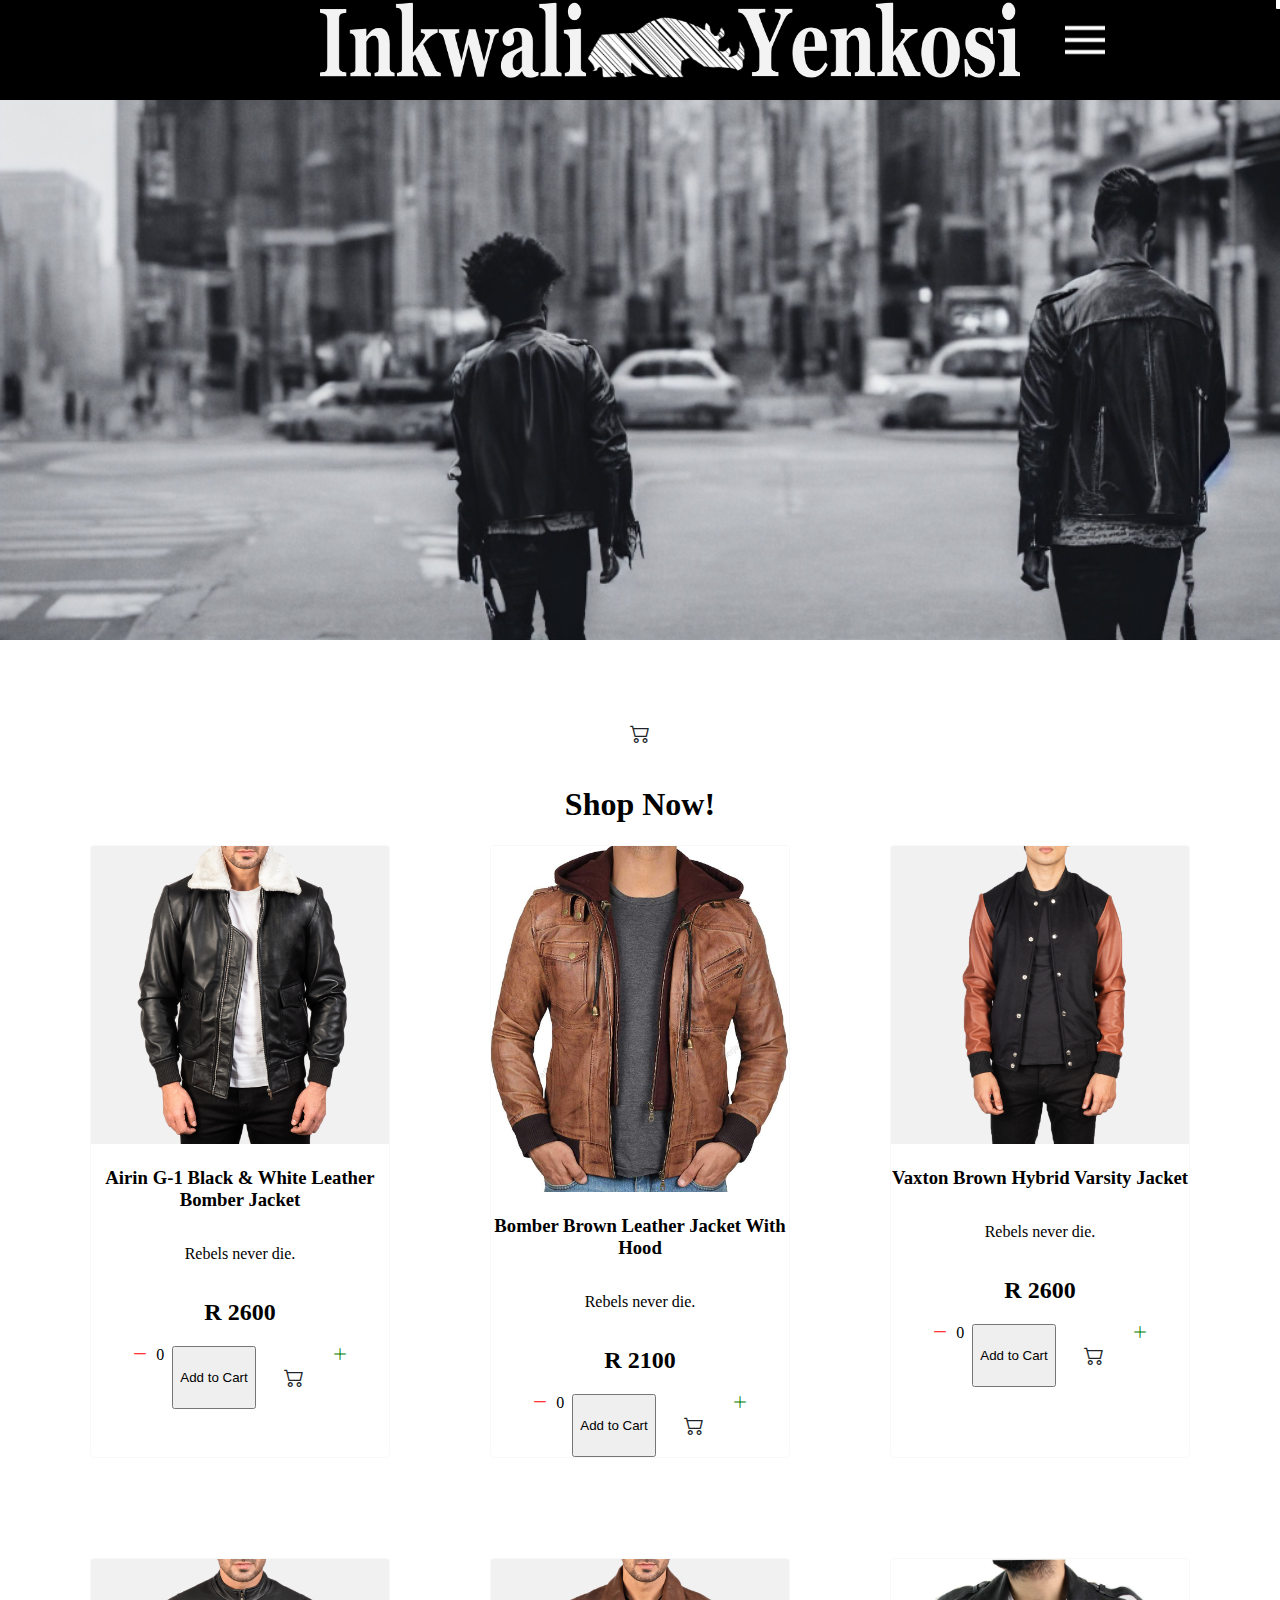
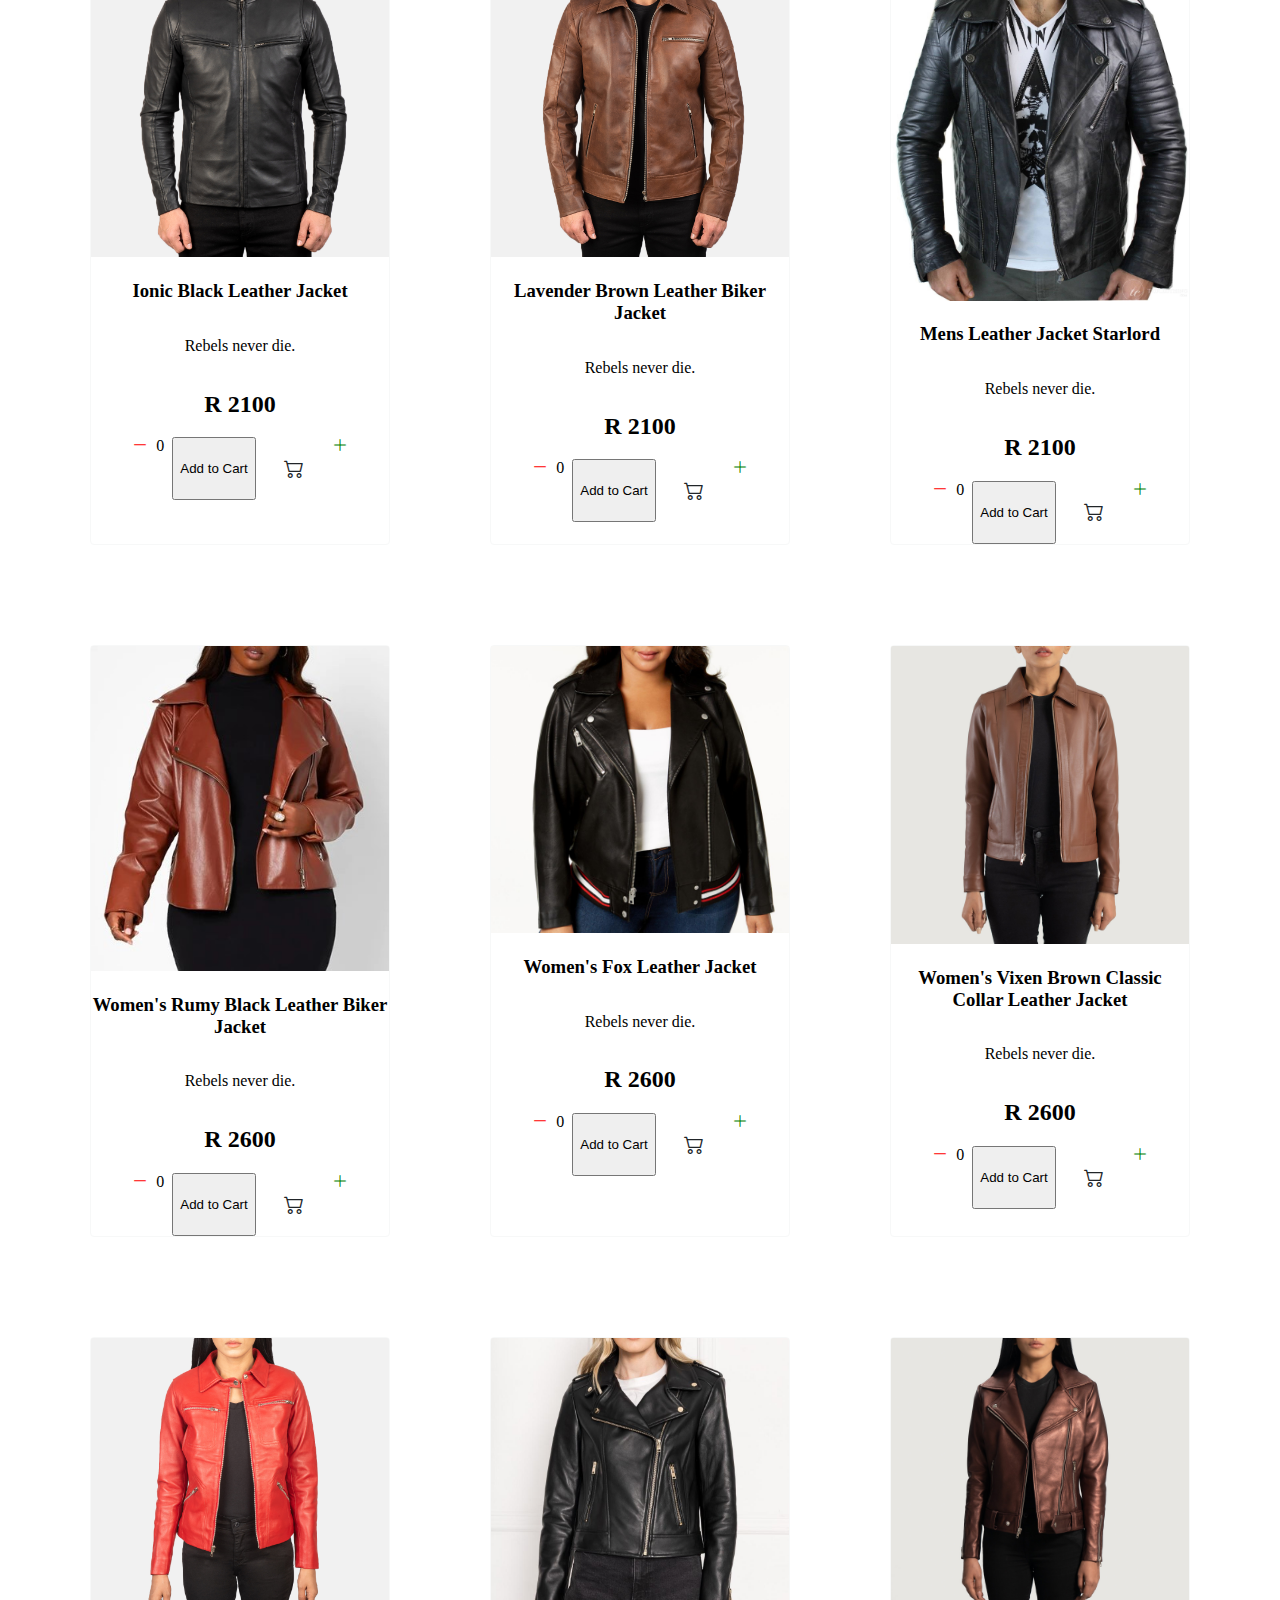
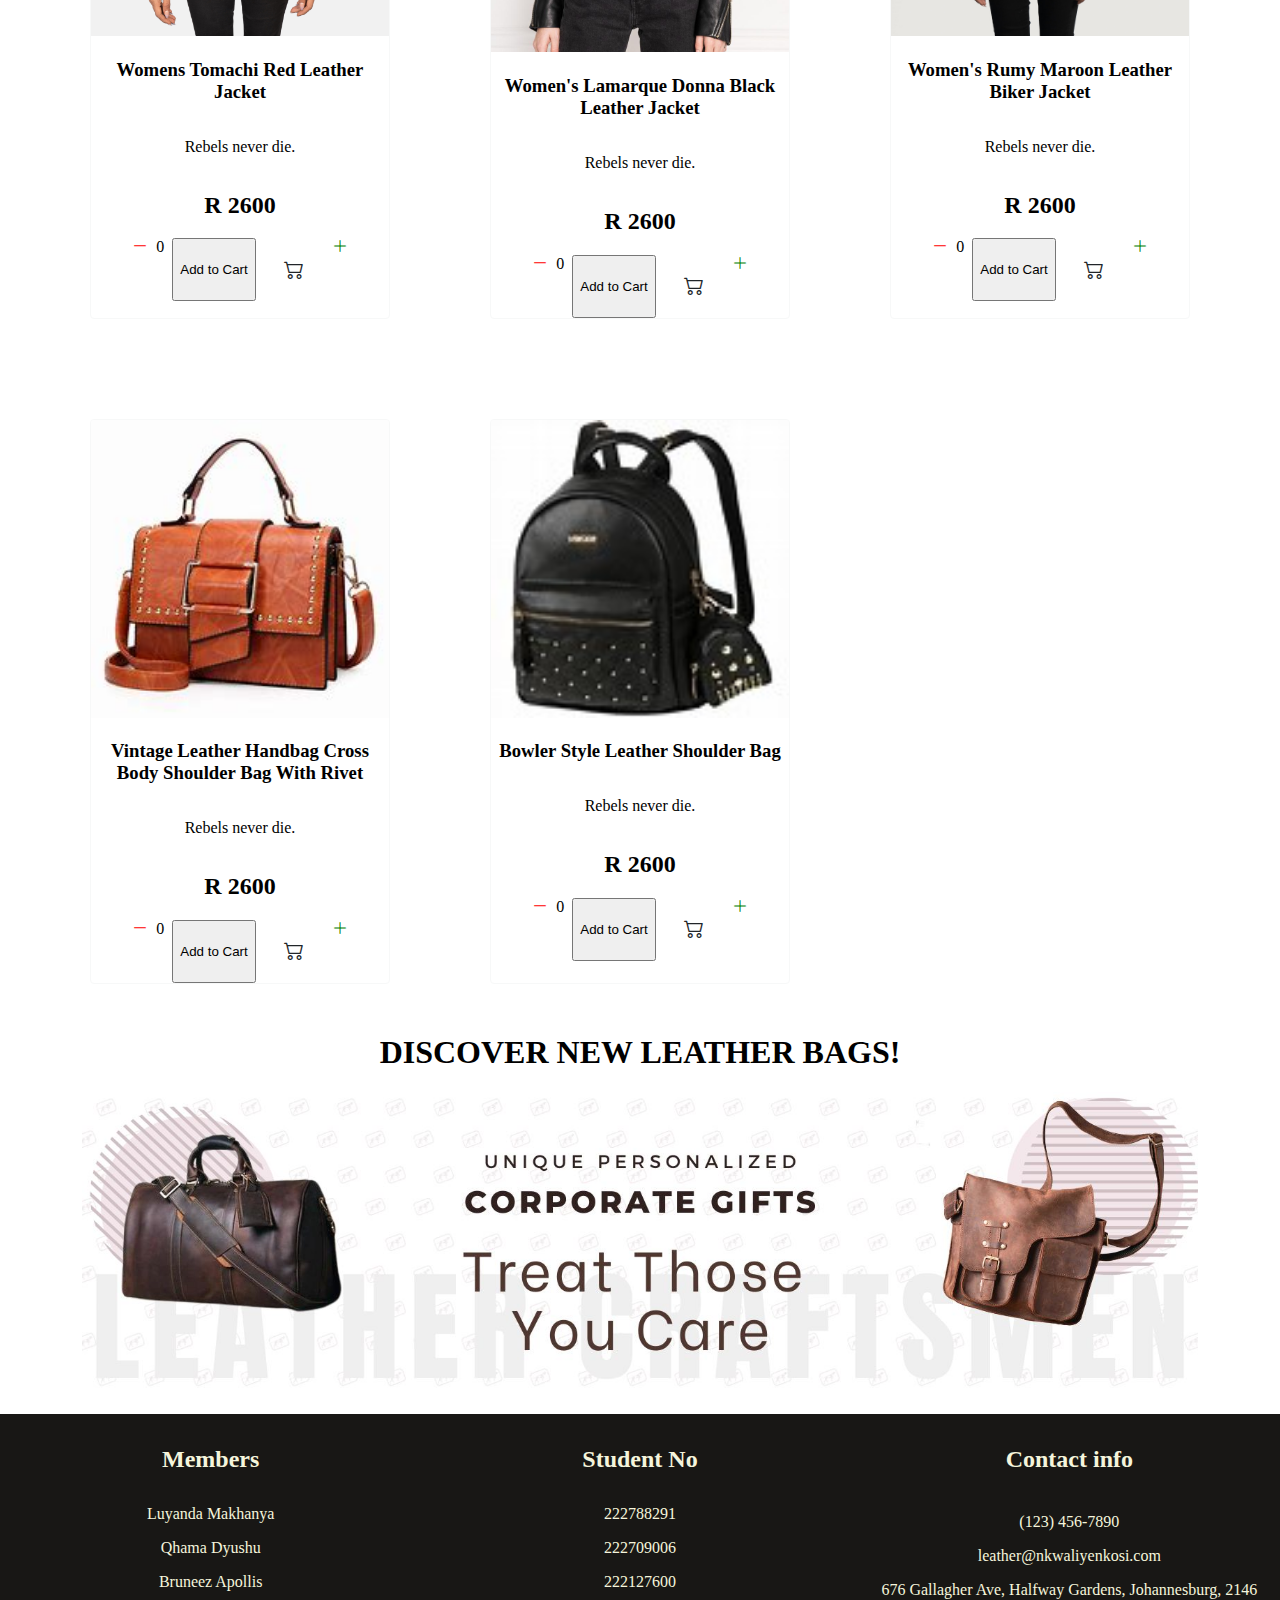
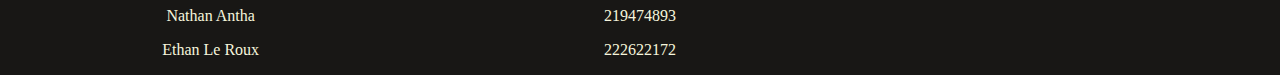
==== commit b9139716: "Qhama" ====
--- a/index.html
+++ b/index.html
@@ -17,75 +17,62 @@
     <link rel="stylesheet" href="list.css">
     <link rel="stylesheet" href="public/css/content.css">
     <link rel="stylesheet" href="public/css/footer.css">
-    <link rel="stylesheet" href="https://cdn.jsdelivr.net/npm/@fortawesome/fontawesome-free@6.2.1/css/fontawesome.min.css">
+    <link rel="stylesheet"
+        href="https://cdn.jsdelivr.net/npm/@fortawesome/fontawesome-free@6.2.1/css/fontawesome.min.css">
     <link rel="stylesheet" href="checkout.html">
 </head>
 
 <body>
 
-        <nav>
-            <ul class="social-media">
-                <a href="https://www.instagram.com/inkwaliyenkosi____/" target=_blank><i class="fa-brands fa-instagram"></i></a>
-                <a href="https://twitter.com/Inkwali_Yenkosi" target=_blank><i class="fa-brands fa-twitter"></i></a>
-                <a href="https://www.facebook.com/profile.php?id=61552189601026" target=_blank><i class="fa-brands fa-facebook"></i></a>
+    <nav>
+        <ul class="social-media">
+            <a href="https://www.instagram.com/inkwaliyenkosi____/" target=_blank><i
+                    class="fa-brands fa-instagram"></i></a>
+            <a href="https://twitter.com/Inkwali_Yenkosi" target=_blank><i class="fa-brands fa-twitter"></i></a>
+            <a href="https://www.facebook.com/profile.php?id=61552189601026" target=_blank><i
+                    class="fa-brands fa-facebook"></i></a>
 
+        </ul>
+
+
+        <a href="index.html" class="logo"><img src="/public/img/icons/rhinoLogo.png" width="700px" height="80px"></a>
+        <div class="dropdown">
+            <img src="/public/img/icons/dropDownMenu.png" alt="" height="40" width="40" id="dropdownIcon"
+                class="dropdownIcon" onclick="toggleMenu()">
+            <ul id="dropdownMenu">
+                <li><a href="#home">Home</a></li>
+                <li><a href="aboutUs.html">About the leather</a></li>
+                <li><a href="#diy">DIY Method</a></li>
+                <li><a href="brickmorta.html">Brick and Mortar</a></li>
+                <li><a href="index.html">Shop Now</a></li>
             </ul>
-
-            
-            <a href="index.html" class="logo"><img src="/public/img/icons/rhinoLogo.png" width="700px" height="80px"></a>
-            <div class="dropdown">
-                <img src="/public/img/icons/dropDownMenu.png" alt="" height="40" width="40" id="dropdownIcon"
-                    class="dropdownIcon" onclick="toggleMenu()">
-                <ul id="dropdownMenu">
-                    <li><a href="#home">Home</a></li>
-                    <li><a href="#about">About the leather</a></li>
-                    <li><a href="#diy">DIY Method</a></li>
-                    <li><a href="#B&M">Brick and Mortar</a></li>
-                    <li><a href="#order">Shop Now</a></li>
-                </ul>
-            </div>
-        </nav>
-                
-    
-    <!--Shopping Items-->
+        </div>
+    </nav>
+    <img src="public/img/imagbanner.jpg" alt="" width="100%">
 
     <!--start of nathan-->
     <div class="navbar"></div>
-                    <a href="index.html" class="logo">Inkwali Yenkosi</a>
-               
-                    <img src="" alt="" class="dropdownIcon" id="dropdownIcon">
-                    
-                    <a href="cart.html">
-                        <div class="cart">
-                          <i class="bi bi-cart2"></i>
-                          <div id="cartAmount" class="cartAmount">0</div>
-                        </div>
-                      </a>
-                      <h1>Shop Now!</h1>
+    <a href="index.html" class="logo">Inkwali Yenkosi</a>
 
-                    <div class="shop" id="shop">
+    <img src="" alt="" class="dropdownIcon" id="dropdownIcon">
 
+    <a href="cart.html">
+        <div class="cart">
+            <i class="bi bi-cart2"></i>
+            <div id="cartAmount" class="cartAmount">0</div>
+        </div>
+    </a>
+    <h1>Shop Now!</h1>
+    <div class="shop" id="shop">
+    </div>
+    <div class="girls" id="girls">
+    </div>
+    <h1>DISCOVER NEW LEATHER BAGS!</h1>
+    <img src="images/pic2.png" height="300px" class="banner">
+    <div class="leatherBag" id="leatherBag">
+    </div>
+    </section>
 
-                    </div>
-
-                    <h1>LADIES LEATHER JACKETS!</h1>
-
-                    <div class="girls" id="girls">
-
-
-                </div>
-                <h1>DISCOVER NEW LEATHER BAGS!</h1>
-                <img src="images/pic2.png" height="300px" class="banner">
-
-                <div class="leatherBag" id="leatherBag">
-
-
-                </div>
-                
-    
-
-            </section>
-    
 
     <br>
     <!--footer section starts here-->
@@ -95,34 +82,34 @@
 
             <div class="studentDetails">
                 <h3 style="color: beige;">Members</h3>
-                    <p>Luyanda Makhanya </p>
-                    <p>Qhama Dyushu </p>
-                    <p>Bruneez Apollis</p>
-                    <p>Nathan Antha</p>
-                    <p>Ethan Le Roux</p>
+                <p>Luyanda Makhanya </p>
+                <p>Qhama Dyushu </p>
+                <p>Bruneez Apollis</p>
+                <p>Nathan Antha</p>
+                <p>Ethan Le Roux</p>
             </div>
 
             <div class="studentDetails">
                 <h3 style="color: beige;">Student No</h3>
-                    <p>222788291</p>
-                    <p>222709006</p>
-                    <p>222127600</p>
-                    <p>219474893</p>
-                    <p>222622172</p>
+                <p>222788291</p>
+                <p>222709006</p>
+                <p>222127600</p>
+                <p>219474893</p>
+                <p>222622172</p>
             </div>
 
             <div class="studentDetails">
                 <h3 style="color: beige;">Contact info</h3>
-                <a href="#">+2733871112</a>
-                <a href="#">nkwaliyenkosi@gmail.com</a>
-                <a href="#">Cape Town, 1125,South Africa, 80 Constitution Street</a>
+                <a href="#"> (123) 456-7890</a>
+                <a href="#"> leather@nkwaliyenkosi.com</a>
+                <a href="#">676 Gallagher Ave, Halfway Gardens, Johannesburg, 2146</a>
                 <img src="" alt="">
             </div>
 
         </div>
     </section>
     <!--footer section ends here-->
-<!--start of n-->
+    <!--start of n-->
     <script src="Data.js"></script>
     <script src="main.js"></script>
     <script src="cart.js"></script>
--- a/list.css
+++ b/list.css
@@ -66,8 +66,8 @@
 
 .dropdownMenu {
     display: none;
-    background-color: #075019; /* Dropdown background color */
-    box-shadow: 0 4px 6px rgba(0, 0, 0, 0.1); /* Add a shadow for a dropdown effect */
+    background-color: #075019; 
+    box-shadow: 0 4px 6px rgba(0, 0, 0, 0.1); 
     z-index: 1;
 }
 
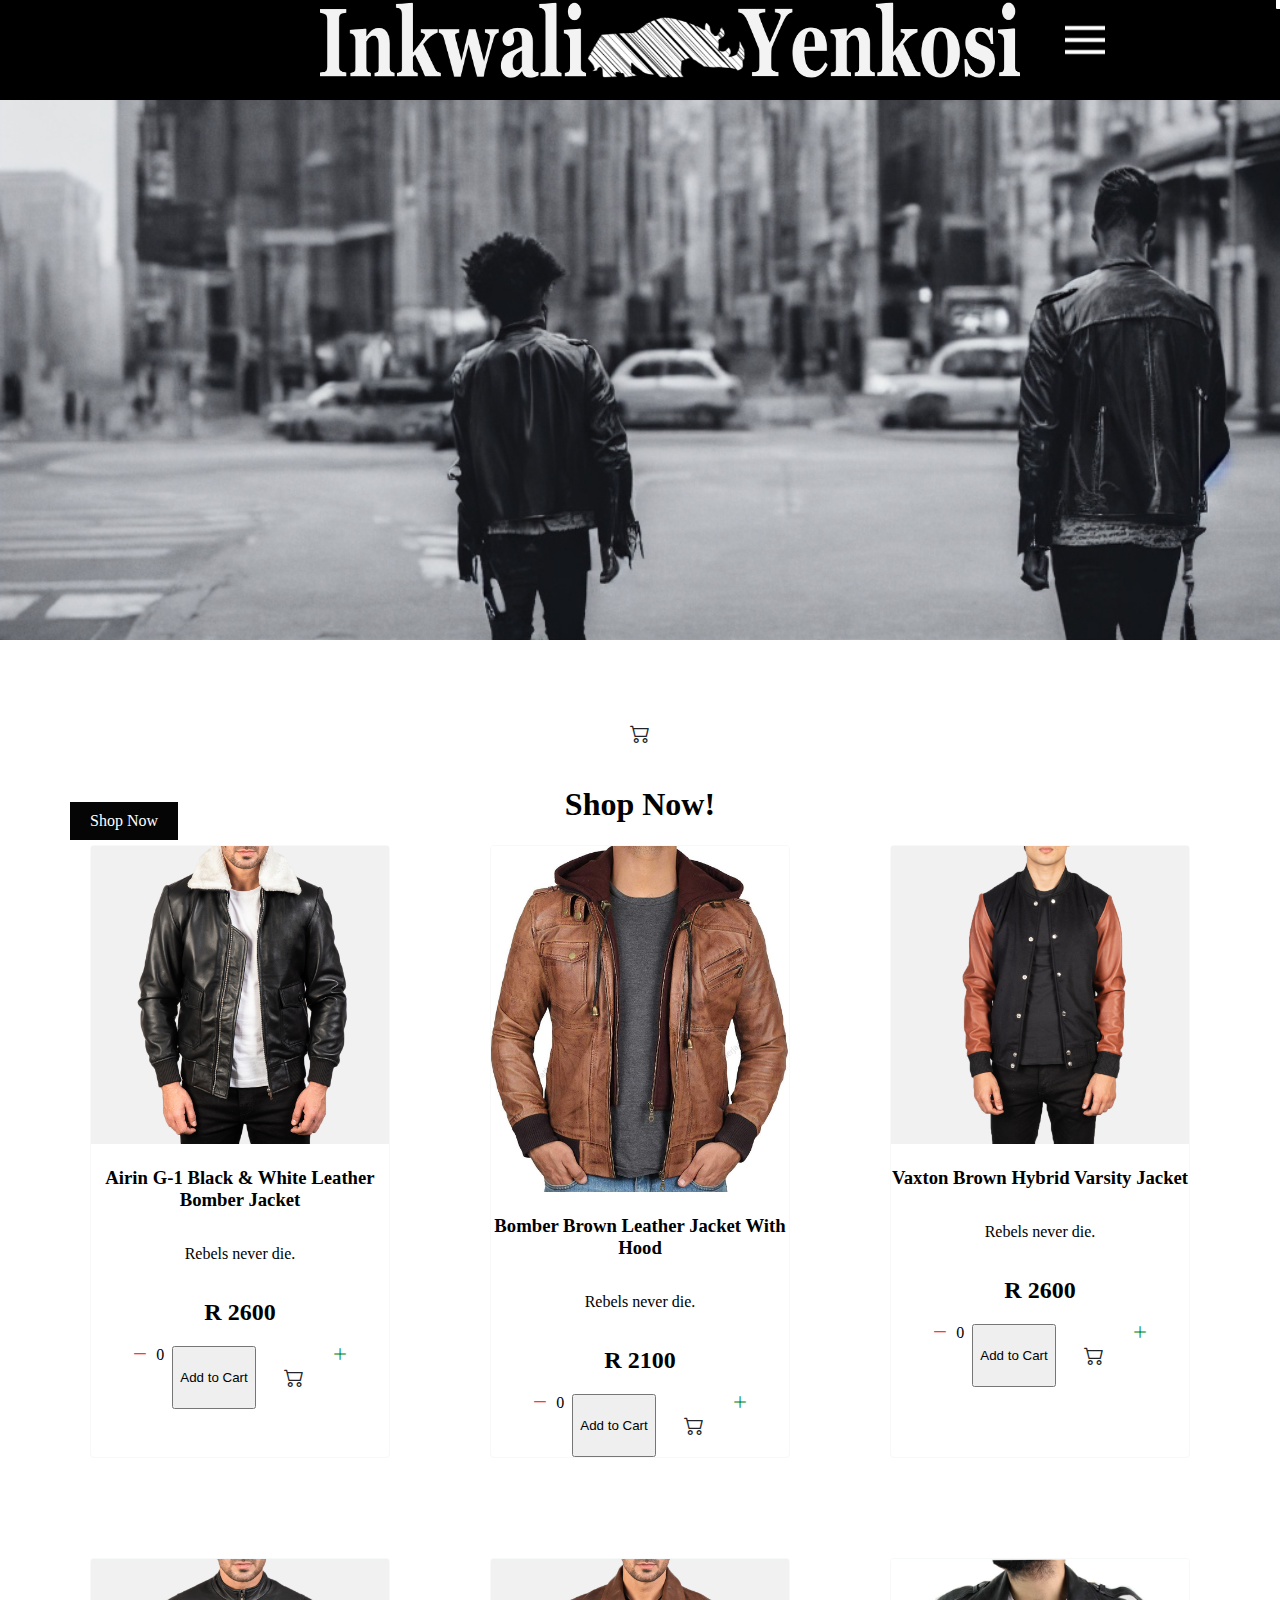
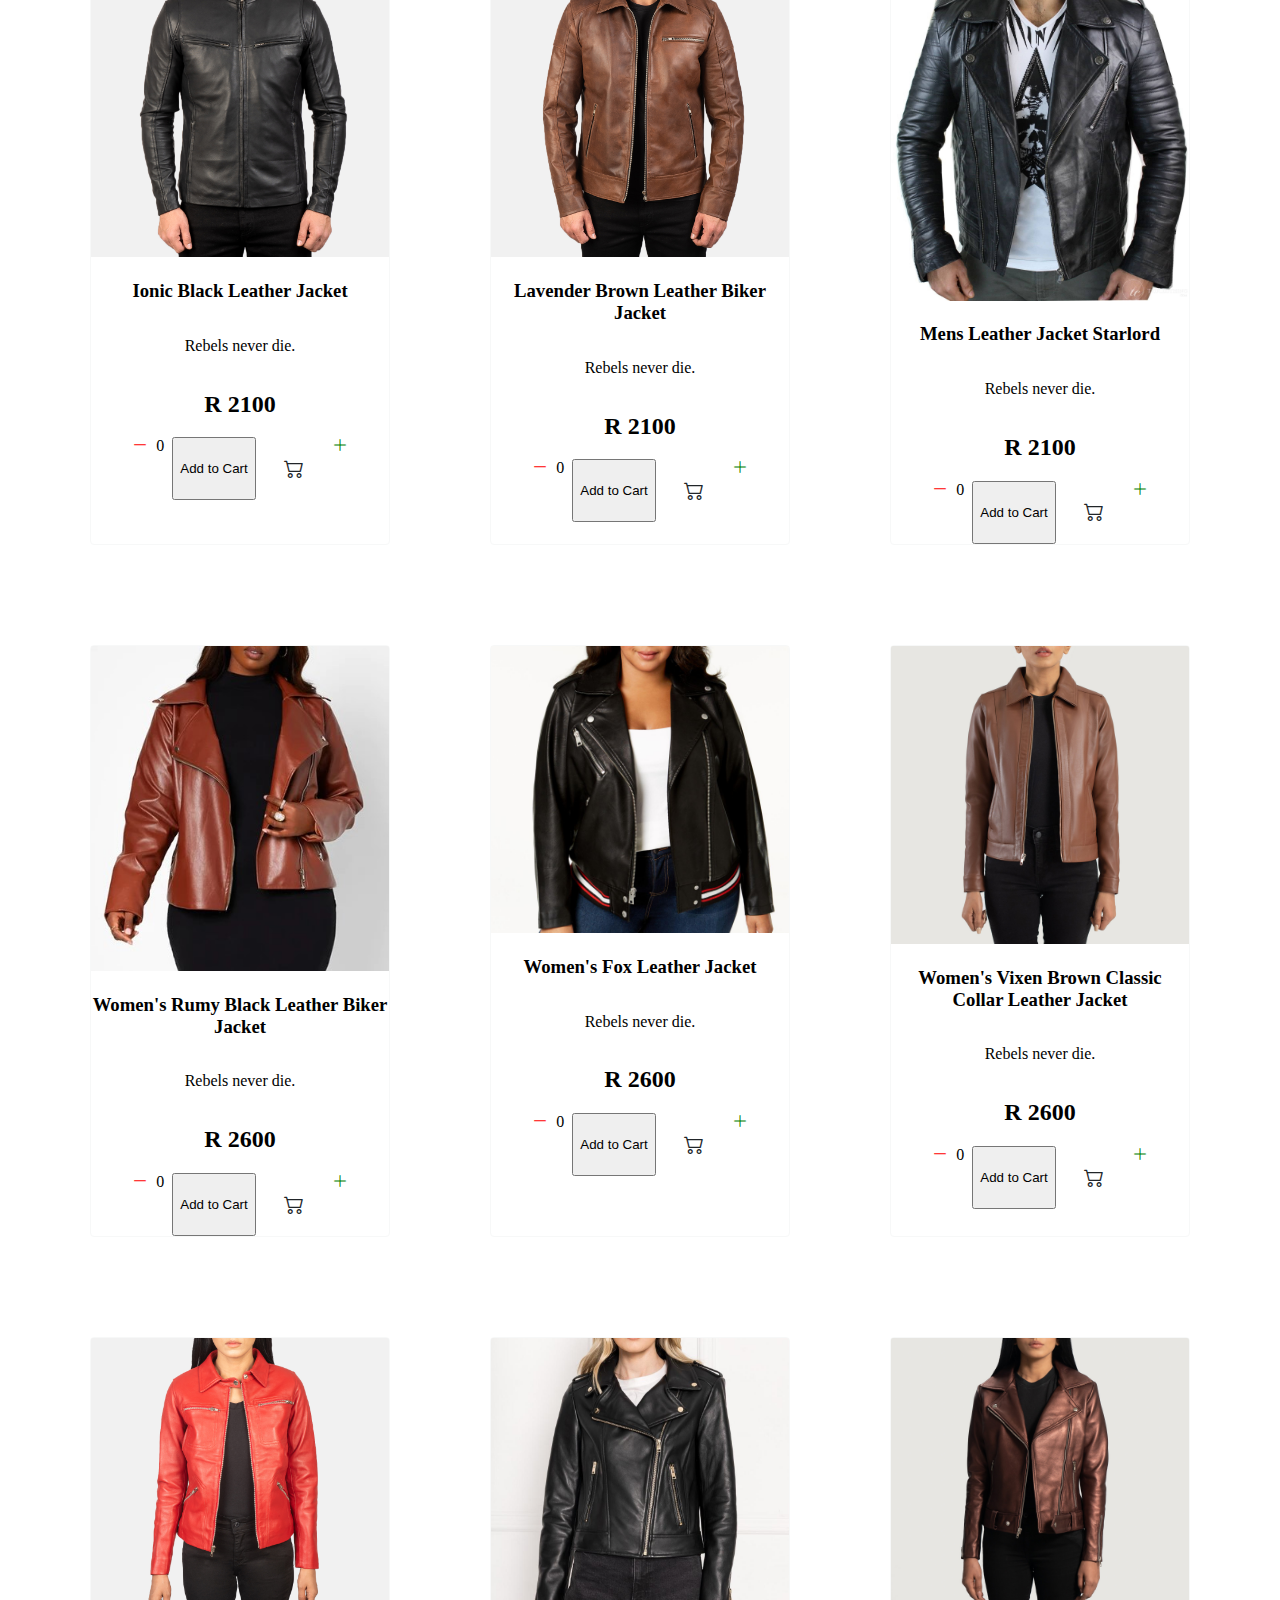
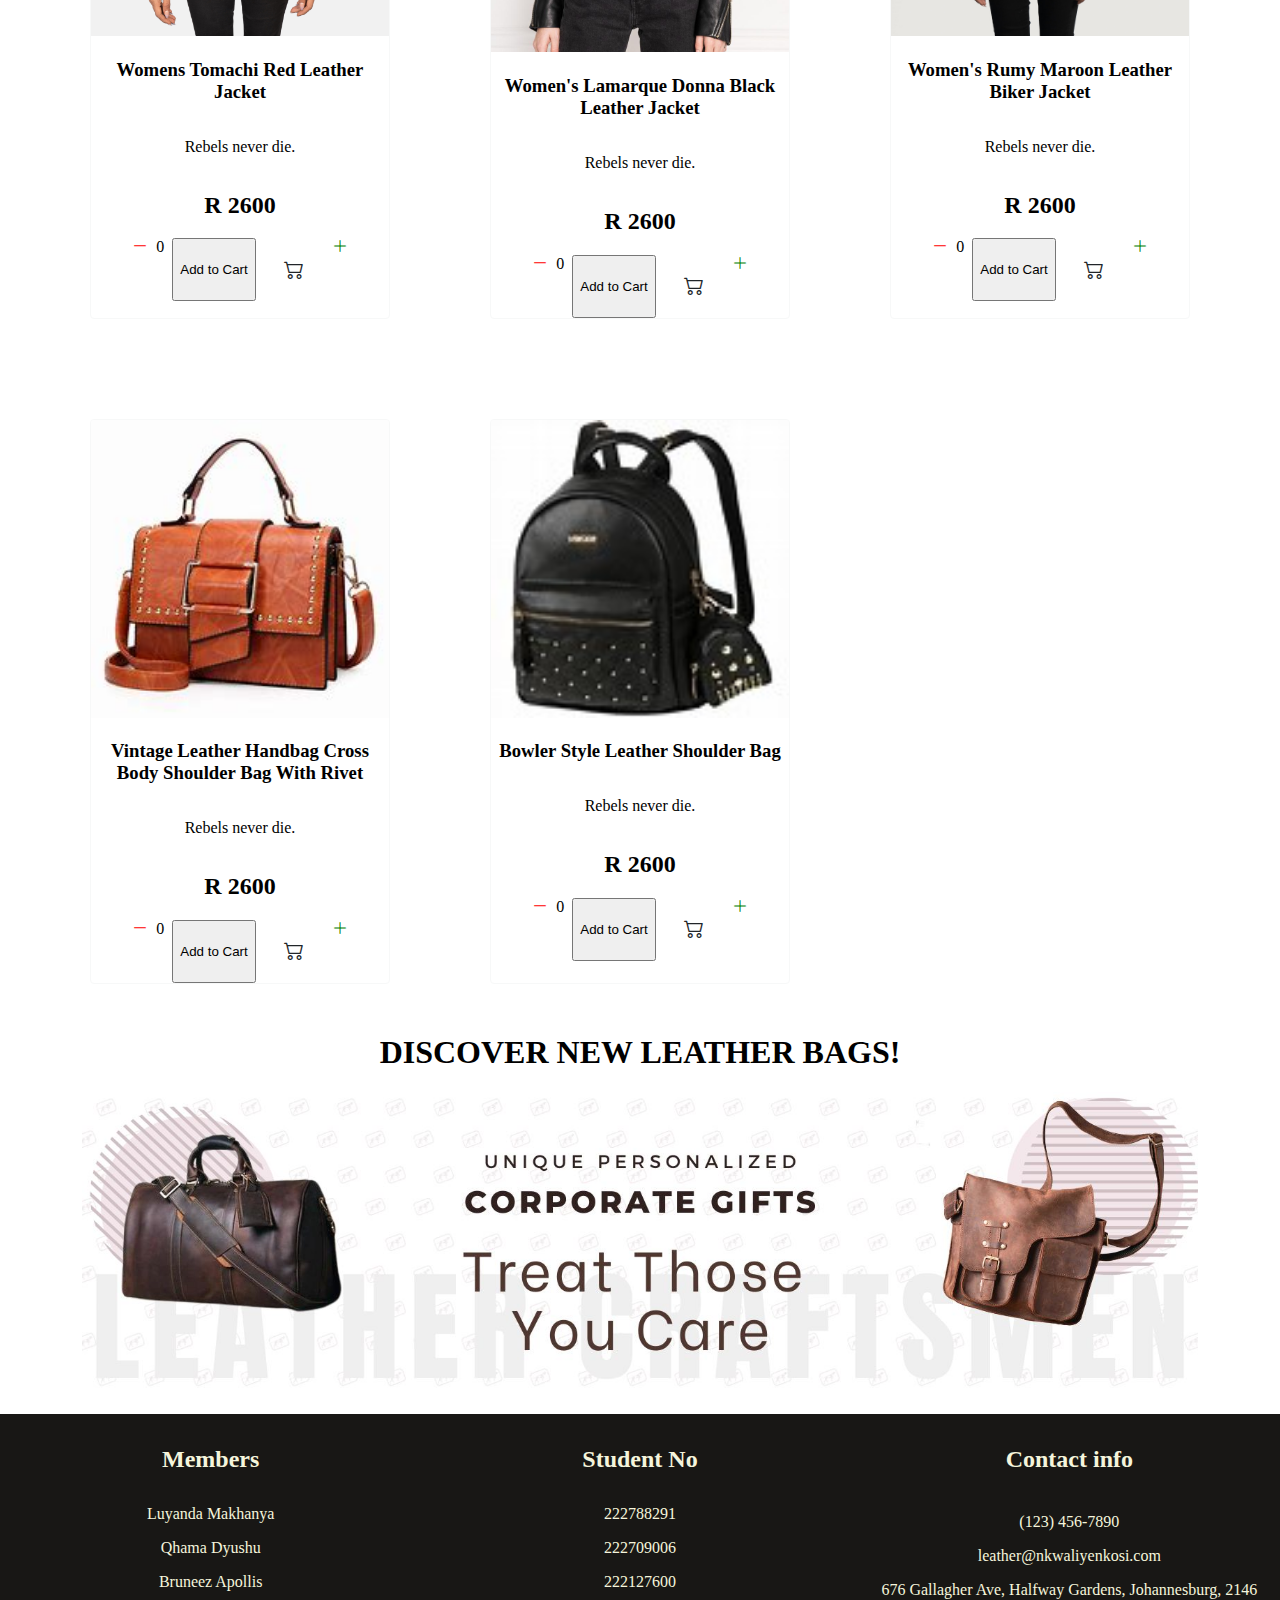
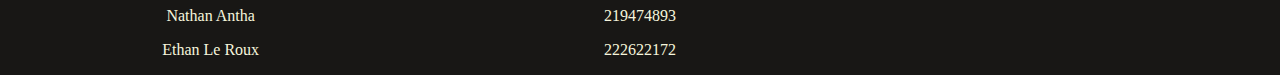
==== commit 30226889: "Shopnow BUTTON" ====
--- a/index.html
+++ b/index.html
@@ -48,7 +48,11 @@
             </ul>
         </div>
     </nav>
-    <img src="public/img/imagbanner.jpg" alt="" width="100%">
+    <div>
+        <img src="public/img/imagbanner.jpg" alt="" width="100%">
+        <a href="ShopNow.html" class="shop-now-button">Shop Now</a>
+    </div>
+    
 
     <!--start of nathan-->
     <div class="navbar"></div>
--- a/list.css
+++ b/list.css
@@ -1,6 +1,21 @@
 .content{
     margin: 70px;
 }
+.image-container {
+    position: relative; /* Set the container to a relative position */
+}
+
+.shop-now-button {
+    position: absolute; 
+    bottom: 60px;
+    left: 70px; 
+    background-color: #050505; 
+    color: #fff; 
+    padding: 10px 20px; 
+    text-decoration: none;
+}
+
+
 .fixed-page {
     position: fixed;
     width: 100%;
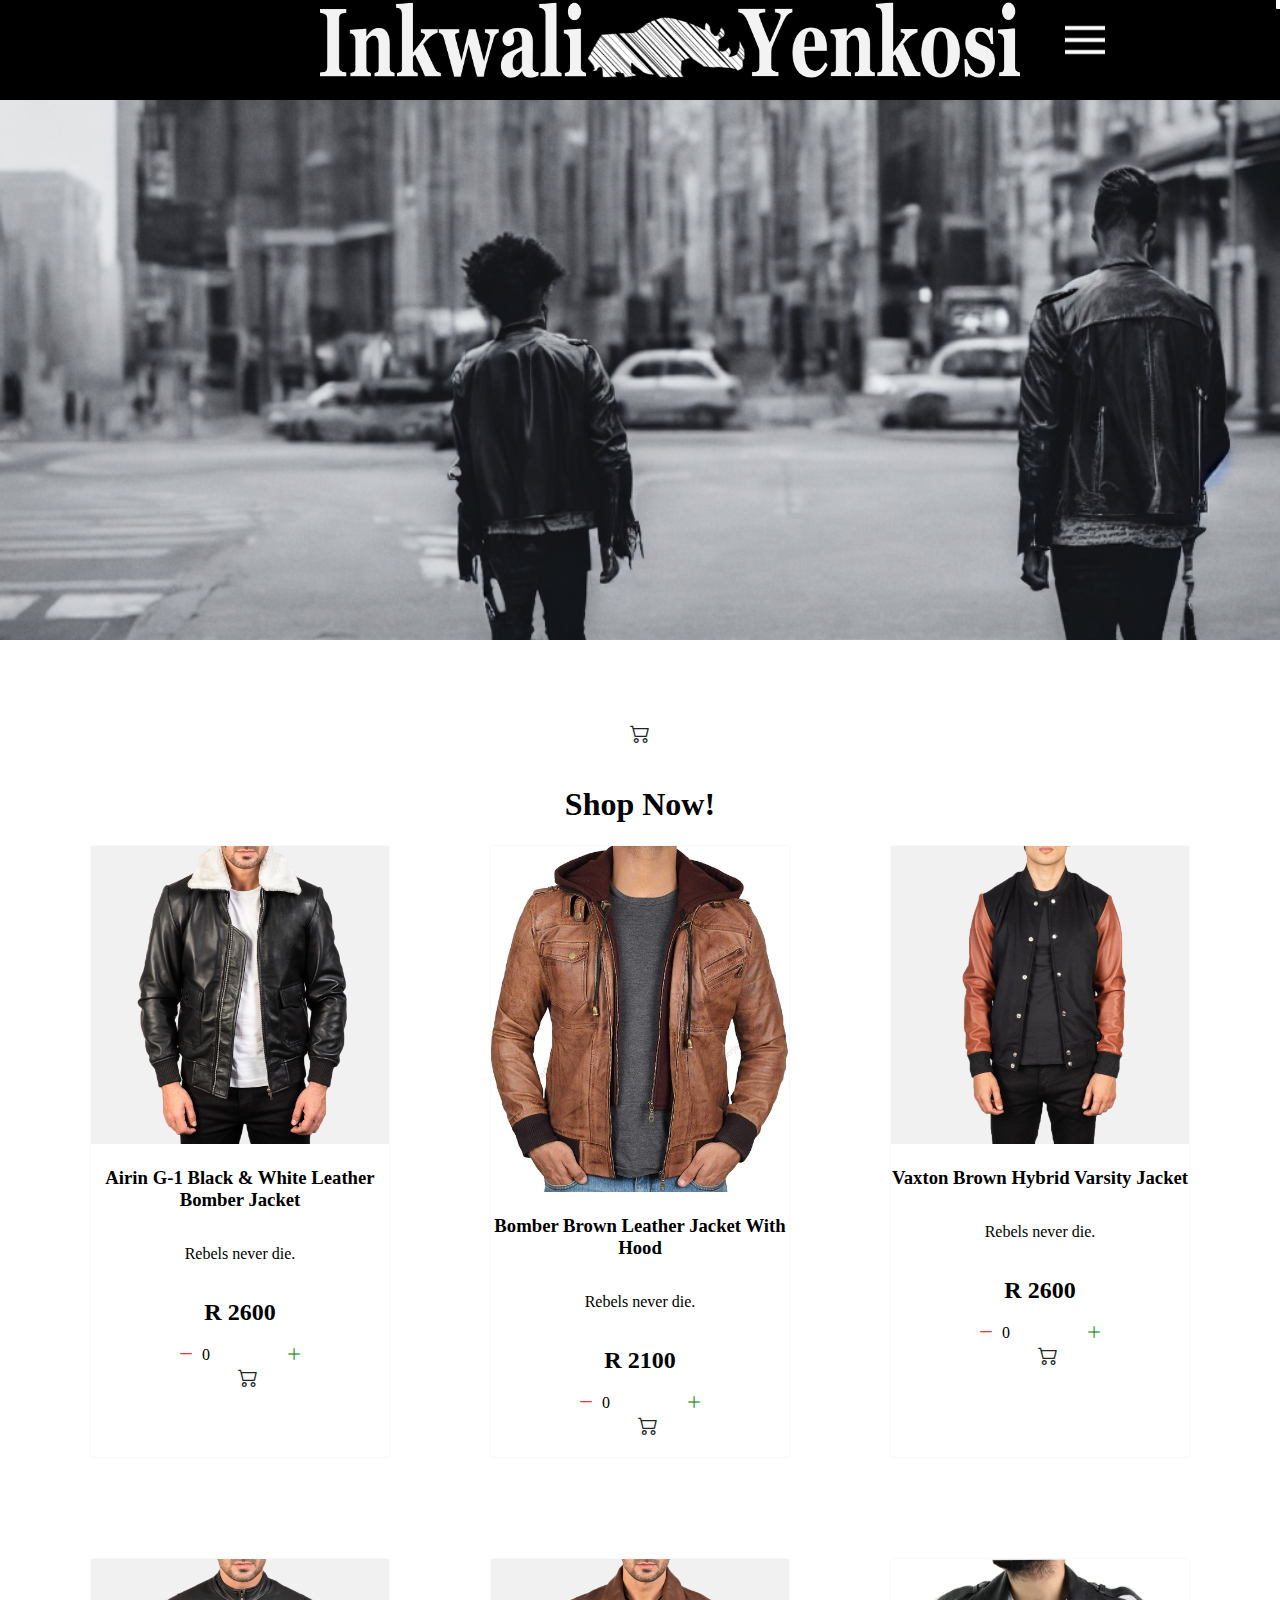
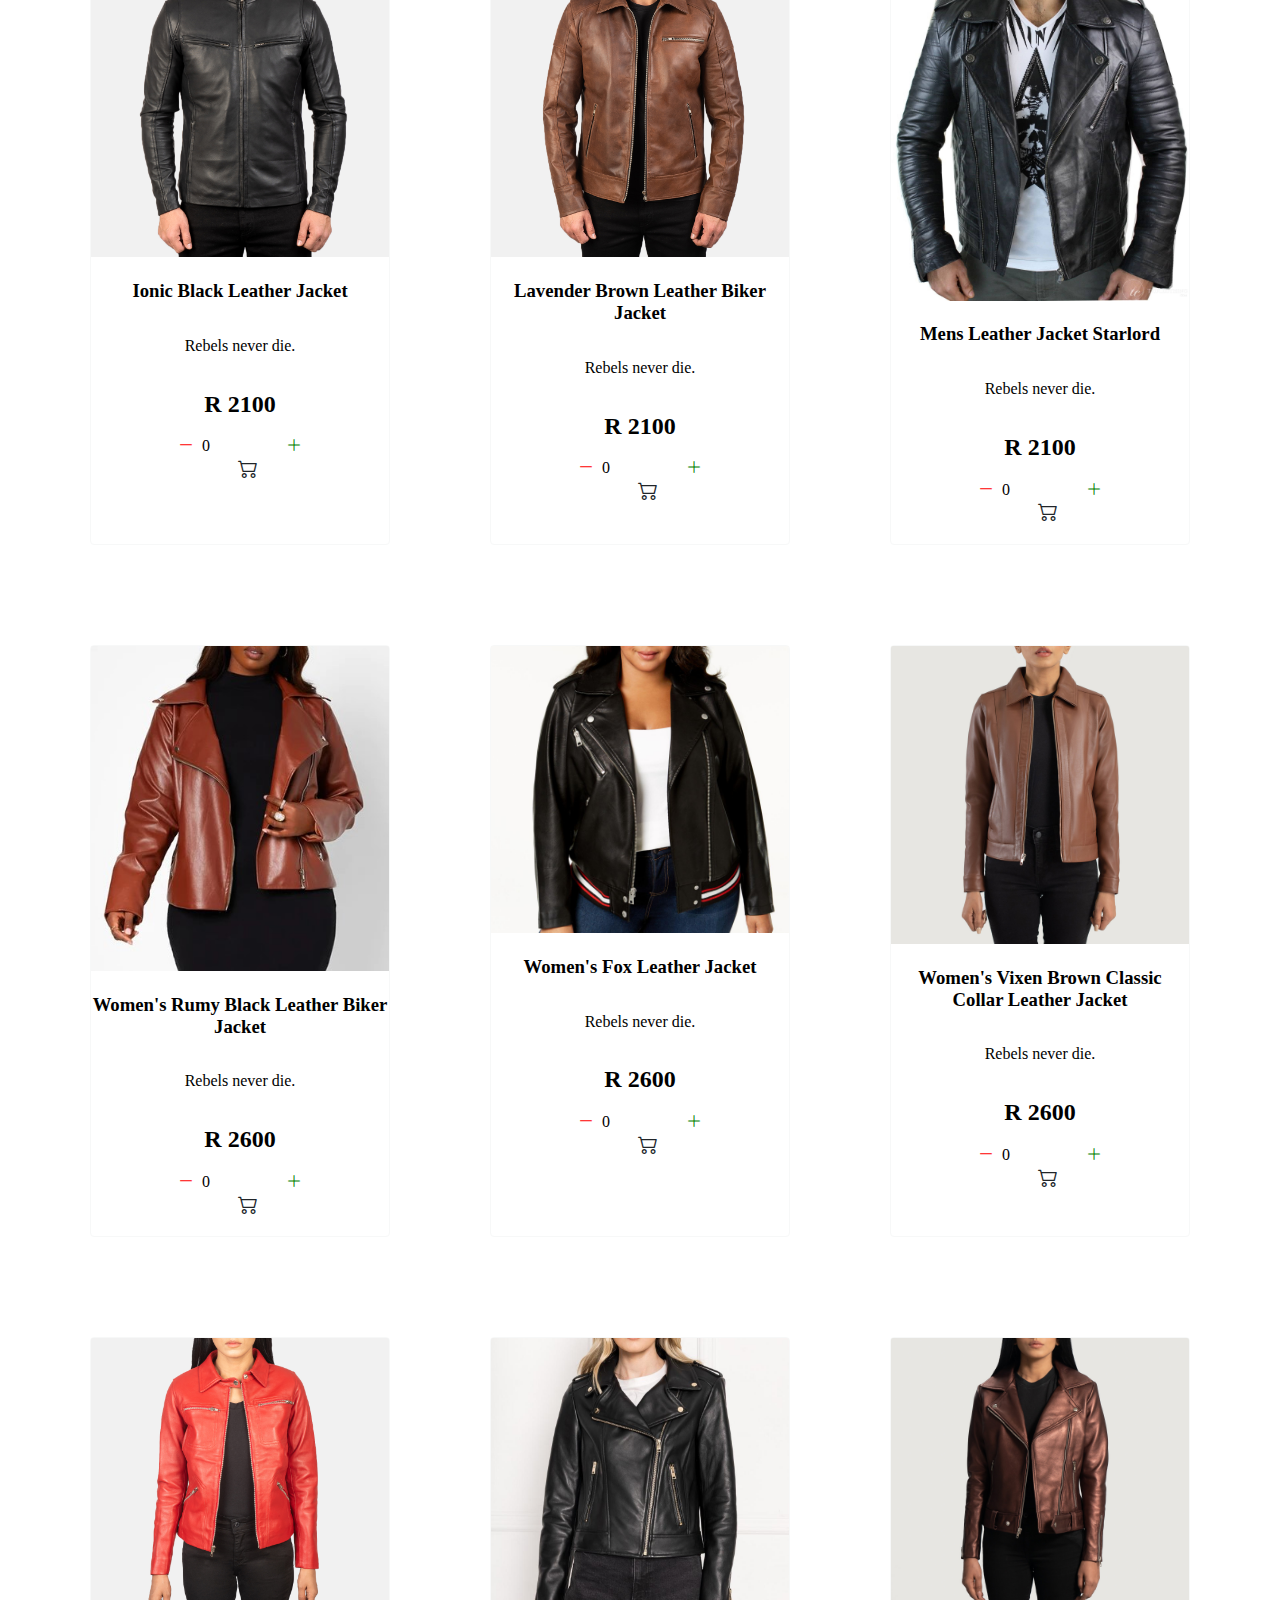
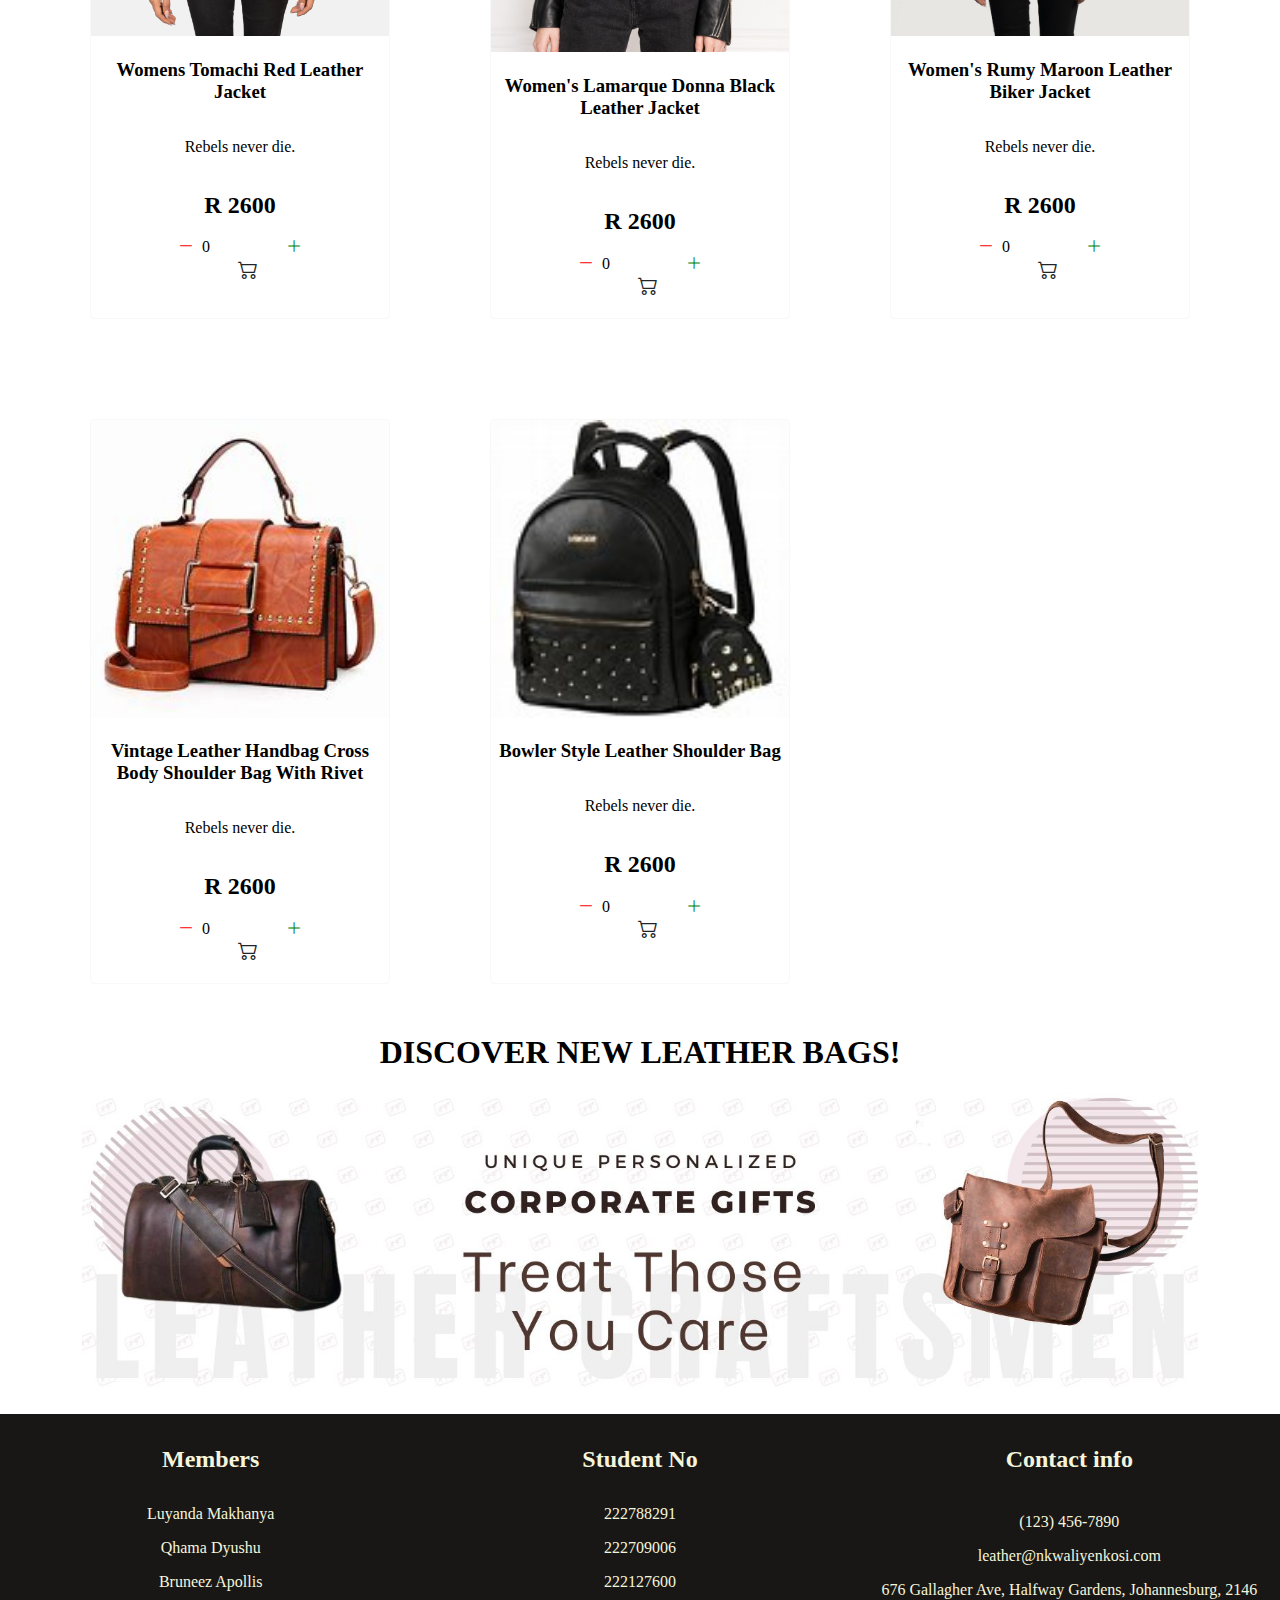
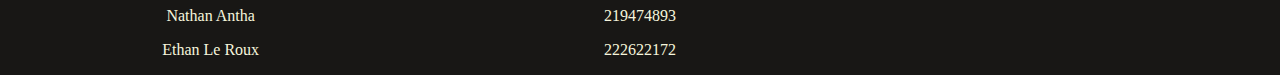
==== commit eb0b594d: "." ====
--- a/index.html
+++ b/index.html
@@ -50,7 +50,6 @@
     </nav>
     <div>
         <img src="public/img/imagbanner.jpg" alt="" width="100%">
-        <a href="ShopNow.html" class="shop-now-button">Shop Now</a>
     </div>
     
 
--- a/list.css
+++ b/list.css
@@ -4,17 +4,6 @@
 .image-container {
     position: relative; /* Set the container to a relative position */
 }
-
-.shop-now-button {
-    position: absolute; 
-    bottom: 60px;
-    left: 70px; 
-    background-color: #050505; 
-    color: #fff; 
-    padding: 10px 20px; 
-    text-decoration: none;
-}
-
 
 .fixed-page {
     position: fixed;
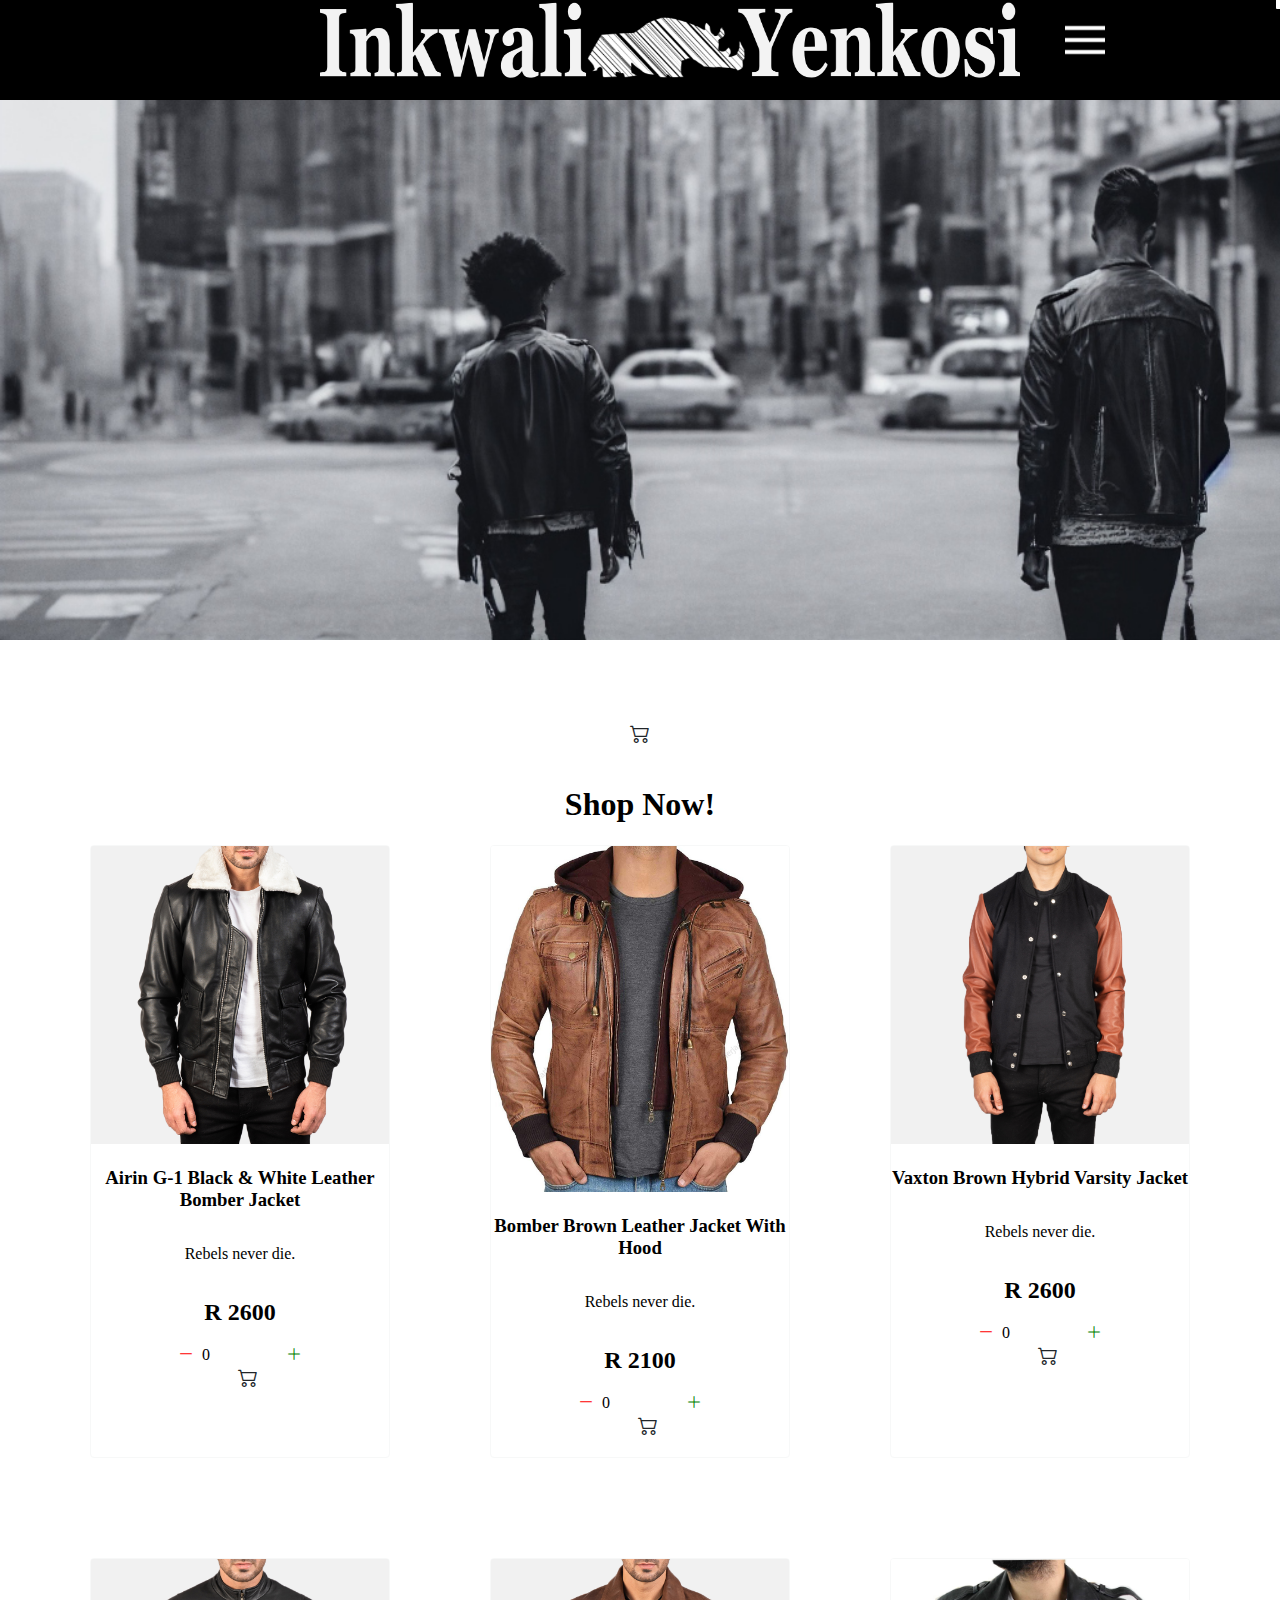
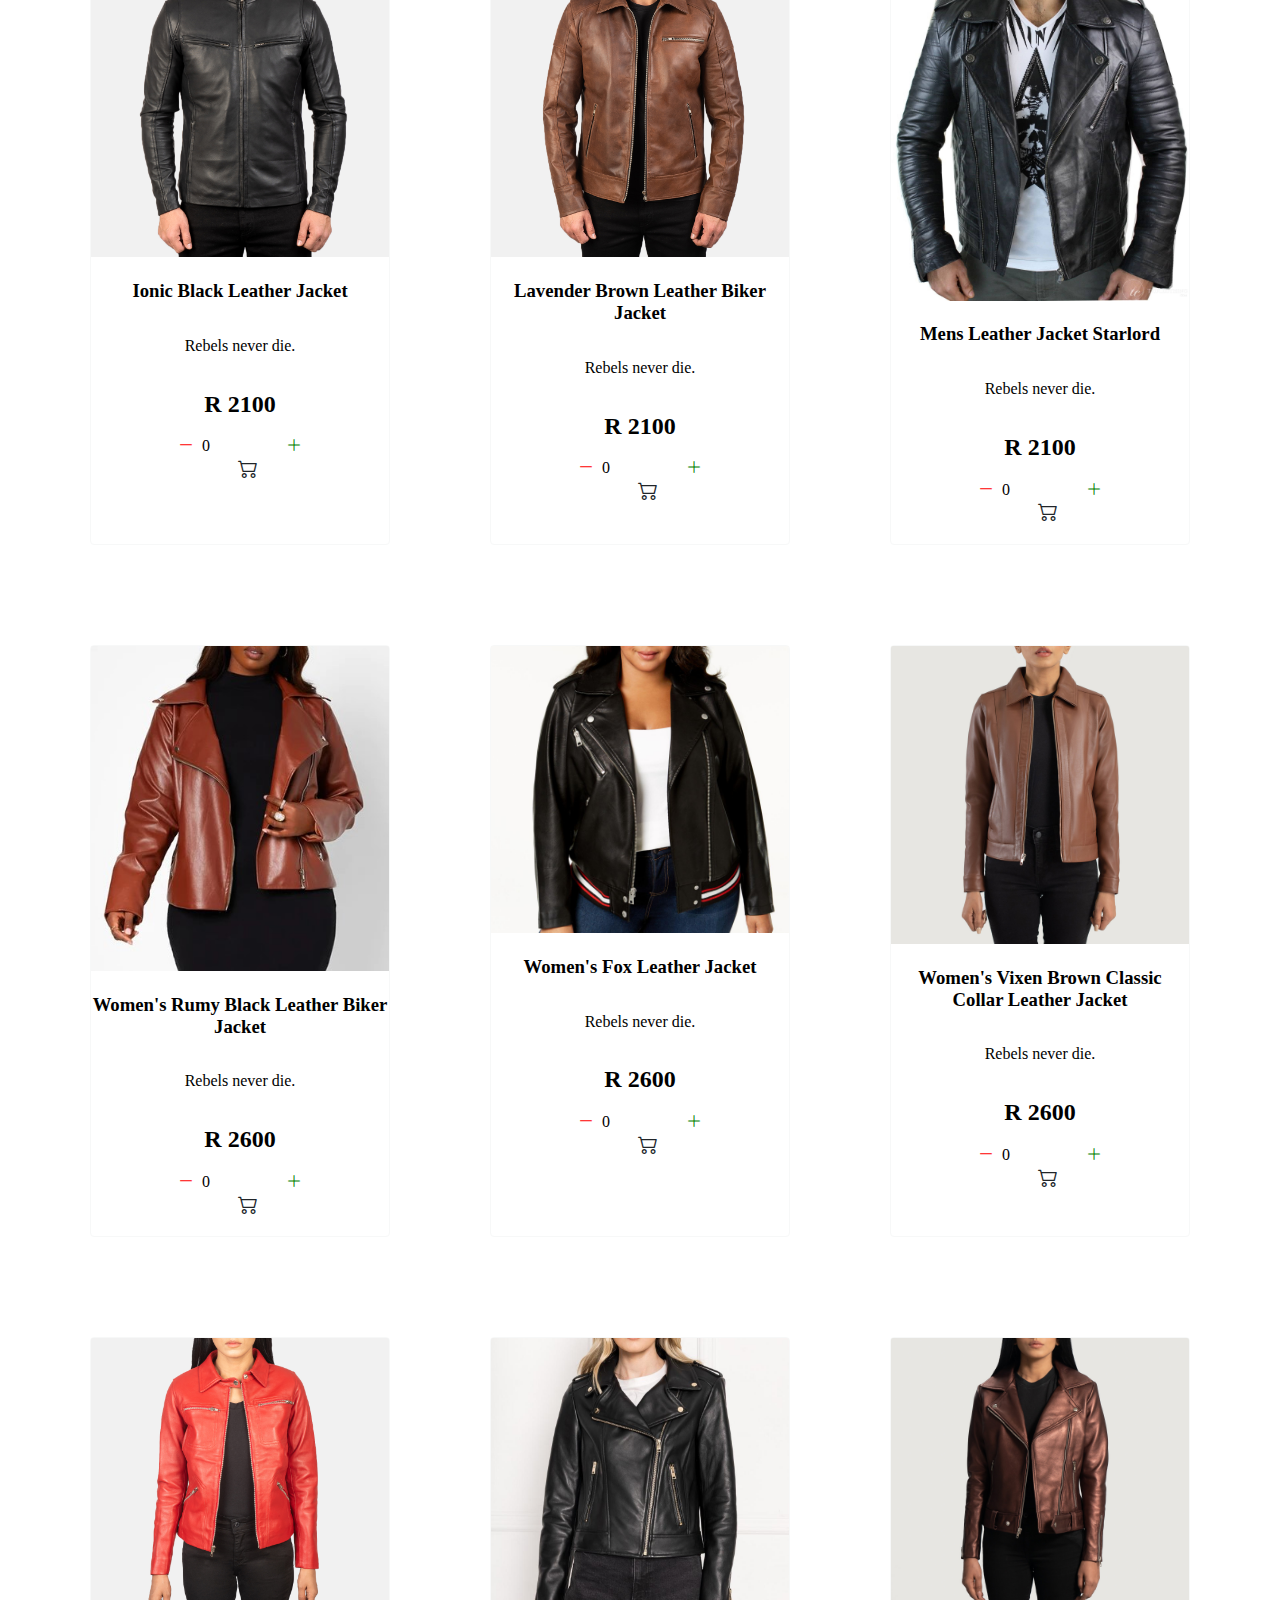
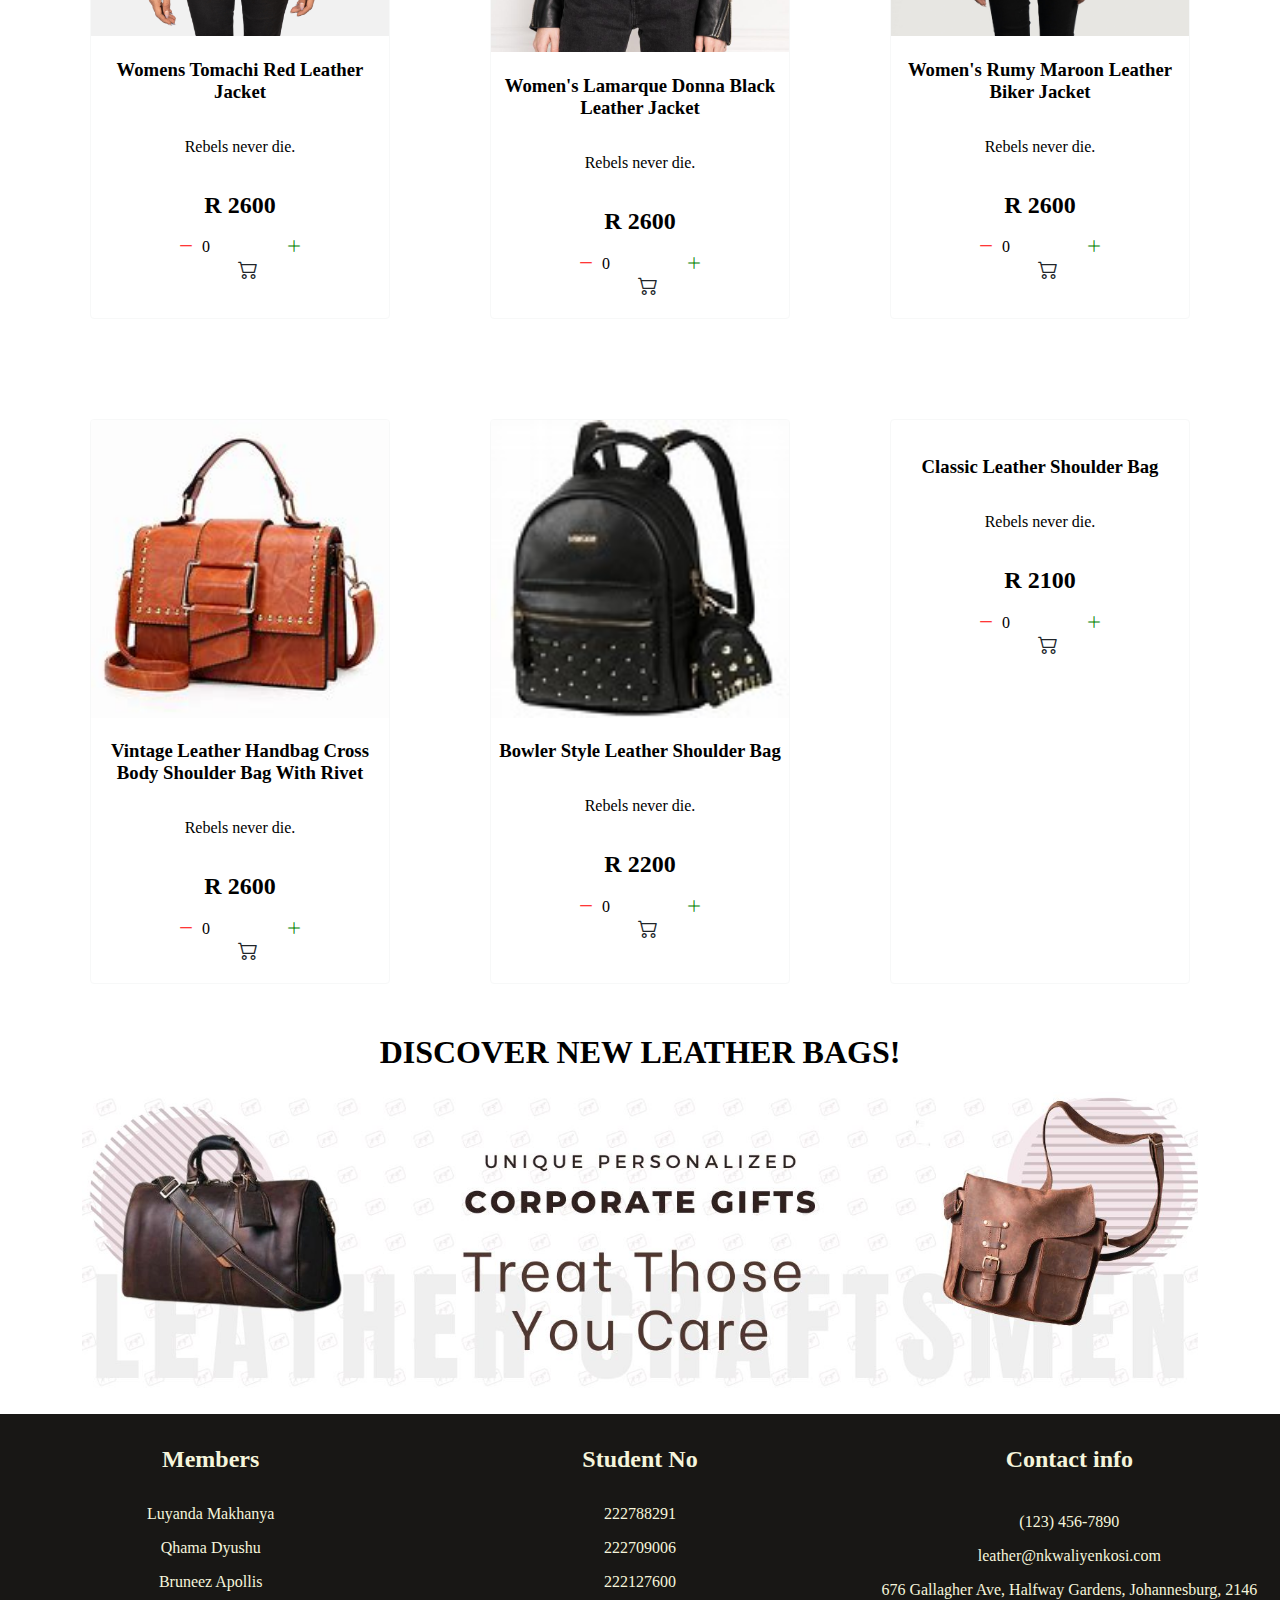
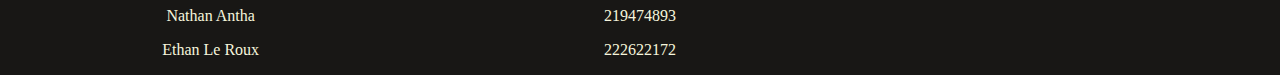
==== commit fe36d0e3: "Update index.html" ====
--- a/index.html
+++ b/index.html
@@ -37,7 +37,7 @@
 
         <a href="index.html" class="logo"><img src="/public/img/icons/rhinoLogo.png" width="700px" height="80px"></a>
         <div class="dropdown">
-            <img src="/public/img/icons/dropDownMenu.png" alt="" height="40" width="40" id="dropdownIcon"
+            <img src="public/img/icons/dropDownMenu.png" alt="" height="40" width="40" id="dropdownIcon"
                 class="dropdownIcon" onclick="toggleMenu()">
             <ul id="dropdownMenu">
                 <li><a href="#home">Home</a></li>
